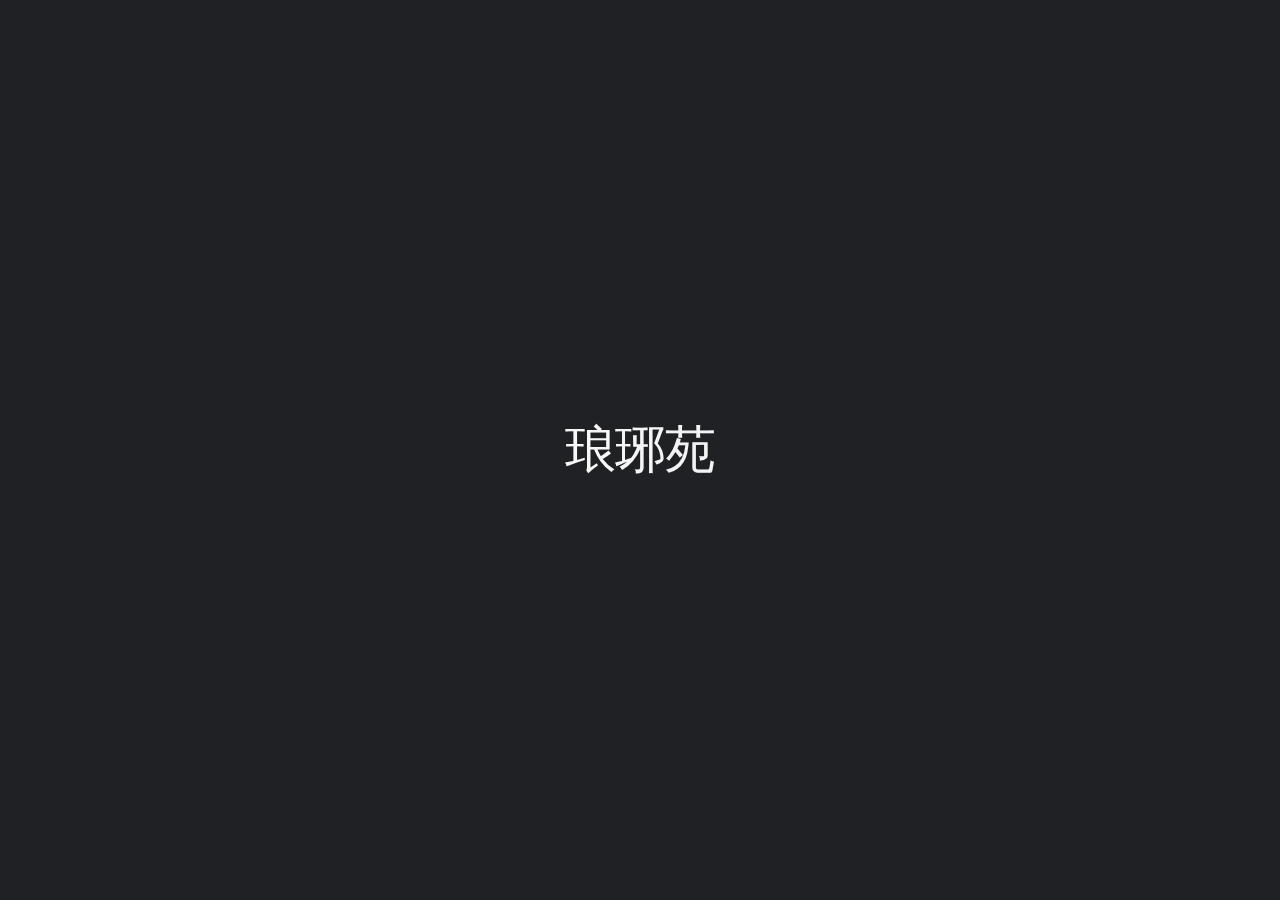
==== archives/index.html @ 54b3e2aa "Site updated: 2024-11-17 16:32:35" ====
<!DOCTYPE html>
<html lang="en">
<head>
    <meta charset="utf-8">
    <meta name="viewport" content="width=device-width, initial-scale=1">
    <meta name="keywords" content="Hexo Theme Redefine">
    
    <meta name="author" content="zhichao">
    <!-- preconnect -->
    <link rel="preconnect" href="https://fonts.googleapis.com">
    <link rel="preconnect" href="https://fonts.gstatic.com" crossorigin>

    
    <!--- Seo Part-->
    
    <link rel="canonical" href="http://example.com/archives/"/>
    <meta name="robots" content="index,follow">
    <meta name="googlebot" content="index,follow">
    <meta name="revisit-after" content="1 days">
    
        <meta property="og:type" content="website">
<meta property="og:title" content="Hexo">
<meta property="og:url" content="http://example.com/archives/index.html">
<meta property="og:site_name" content="Hexo">
<meta property="og:locale" content="en_US">
<meta property="article:author" content="John Doe">
<meta name="twitter:card" content="summary">
    
    
    <!--- Icon Part-->
    <link rel="icon" type="image/png" href="https://pic.imgdb.cn/item/65e862049f345e8d031655f8.jpg" sizes="192x192">
    <link rel="apple-touch-icon" sizes="180x180" href="https://pic.imgdb.cn/item/65e862049f345e8d031655f8.jpg">
    <meta name="theme-color" content="#A31F34">
    <link rel="shortcut icon" href="https://pic.imgdb.cn/item/65e862049f345e8d031655f8.jpg">
    <!--- Page Info-->
    
    <title>
        
            Archive | 琅琊苑
        
    </title>

    
<link rel="stylesheet" href="/fonts/Chillax/chillax.css">


    <!--- Inject Part-->
    

    
<link rel="stylesheet" href="/css/style.css">


    
        
<link rel="stylesheet" href="/assets/build/styles.css">

    

    
<link rel="stylesheet" href="/fonts/GeistMono/geist-mono.css">

    
<link rel="stylesheet" href="/fonts/Geist/geist.css">

    <!--- Font Part-->
    
    
    
        <link href="https://fonts.googleapis.com/css2?family=Noto+Sans+SC:wght@400;500;700&display=swap" rel="stylesheet">
    
    
    
    
        
<script src="/js/libs/anime.min.js"></script>

    

    <script id="hexo-configurations">
    window.config = {"hostname":"example.com","root":"/","language":"en"};
    window.theme = {"articles":{"style":{"font_size":"16px","line_height":1.5,"image_border_radius":"14px","image_alignment":"center","image_caption":false,"link_icon":true,"title_alignment":"left","headings_top_spacing":{"h1":"5rem","h2":"4rem","h3":"2.8rem","h4":"2.5rem","h5":"2.2rem","h6":"2rem"}},"word_count":{"enable":true,"count":true,"min2read":true},"author_label":{"enable":true,"auto":false,"list":[]},"code_block":{"copy":true,"style":"mac","highlight_theme":{"light":"github","dark":"vs2015"},"font":{"enable":false,"family":null,"url":null}},"toc":{"enable":true,"max_depth":3,"number":false,"expand":true,"init_open":true},"copyright":{"enable":true,"default":"cc_by_nc_sa"},"lazyload":true,"recommendation":{"enable":false,"title":"推荐阅读","limit":3,"mobile_limit":2,"placeholder":"/images/wallhaven-wqery6-light.webp","skip_dirs":[]}},"colors":{"primary":"#A31F34","secondary":null,"default_mode":"light"},"global":{"fonts":{"chinese":{"enable":true,"family":"Noto Sans SC","url":"https://fonts.googleapis.com/css2?family=Noto+Sans+SC:wght@400;500;700&display=swap"},"english":{"enable":false,"family":null,"url":null},"title":{"enable":false,"family":null,"url":null}},"content_max_width":"1000px","sidebar_width":"210px","hover":{"shadow":true,"scale":false},"scroll_progress":{"bar":false,"percentage":true},"website_counter":{"url":"https://cn.vercount.one/js","enable":true,"site_pv":true,"site_uv":true,"post_pv":true},"single_page":true,"preloader":true,"open_graph":true,"google_analytics":{"enable":false,"id":null}},"home_banner":{"enable":true,"style":"fixed","image":{"light":"https://pic.imgdb.cn/item/65e862629f345e8d0317e91c.jpg","dark":"/images/wallhaven-wqery6-dark.webp"},"title":"Chozzc的blog","subtitle":{"text":["关山难越"],"hitokoto":{"enable":true,"show_author":false,"api":"https://v1.hitokoto.cn"},"typing_speed":100,"backing_speed":80,"starting_delay":500,"backing_delay":1500,"loop":true,"smart_backspace":true},"text_color":{"light":"#fff","dark":"#d1d1b6"},"text_style":{"title_size":"2.8rem","subtitle_size":"1.5rem","line_height":1.2},"custom_font":{"enable":false,"family":null,"url":null},"social_links":{"enable":false,"style":"default","links":{"github":null,"instagram":null,"zhihu":null,"twitter":null,"email":null},"qrs":{"weixin":null}}},"plugins":{"feed":{"enable":false},"aplayer":{"enable":"enable","type":"fixed","audios":[{"name":"cruel cruel world","artist":"authur","url":"http://m10.music.126.net/20240315162400/b27c94161dbd38e10e19f31004b23a94/ymusic/525e/555d/520b/e48886b3c0b72ec749cfea3b4743a16b.mp3","cover":"https://pic.imgdb.cn/item/65e85b739f345e8d03f9862d.jpg","lrc":null}]},"mermaid":{"enable":false,"version":"9.3.0"}},"version":"2.7.3","navbar":{"auto_hide":false,"color":{"left":"#f78736","right":"#367df7","transparency":35},"width":{"home":"1200px","pages":"1000px"},"links":{"Home":{"path":"/","icon":"fa-regular fa-house"},"Bilibili":{"path":"https://www.bilibili.com/","icon":"fa-regular fa-house"},"Google":{"path":"https://www.google.com/","icon":"fa-brands fa-google"},"Chatglm":{"path":"https://chatglm.cn/main","icon":"fa-solid fa-rocket"},"Github":{"path":"https://github.com/dashboard","icon":"fa-brands fa-github"}},"search":{"enable":"ture","preload":true}},"page_templates":{"friends_column":2,"tags_style":"blur"},"home":{"sidebar":{"enable":true,"position":"left","first_item":"menu","announcement":null,"show_on_mobile":true,"links":{"Archives":{"path":"/archives","icon":"fa-regular fa-archive"},"Tags":{"path":"/tags","icon":"fa-regular fa-tags"},"Categories":{"path":"/categories","icon":"fa-regular fa-folder"}}},"article_date_format":"auto","excerpt_length":200,"categories":{"enable":true,"limit":3},"tags":{"enable":true,"limit":3}},"footerStart":"2024/3/1 21:00:00"};
    window.lang_ago = {"second":"%s seconds ago","minute":"%s minutes ago","hour":"%s hours ago","day":"%s days ago","week":"%s weeks ago","month":"%s months ago","year":"%s years ago"};
    window.data = {"masonry":false};
  </script>
    
    <!--- Fontawesome Part-->
    
<link rel="stylesheet" href="/fontawesome/fontawesome.min.css">

    
<link rel="stylesheet" href="/fontawesome/brands.min.css">

    
<link rel="stylesheet" href="/fontawesome/solid.min.css">

    
<link rel="stylesheet" href="/fontawesome/regular.min.css">

    
    
    
    
<meta name="generator" content="Hexo 7.3.0"></head>


<body>
<div class="progress-bar-container">
    

    
        <span class="pjax-progress-bar"></span>
<!--        <span class="swup-progress-icon">-->
<!--            <i class="fa-solid fa-circle-notch fa-spin"></i>-->
<!--        </span>-->
    
</div>



    <style>
    :root {
        --preloader-background-color: #fff;
        --preloader-text-color: #000;
    }

    @media (prefers-color-scheme: dark) {
        :root {
            --preloader-background-color: #202124;
            --preloader-text-color: #fff;
        }
    }

    @media (prefers-color-scheme: light) {
        :root {
            --preloader-background-color: #fff;
            --preloader-text-color: #000;
        }
    }

    @media (max-width: 600px) {
        .ml13 {
            font-size: 2.6rem !important; /* Adjust this value as needed */
        }
    }

    .preloader {
        display: flex;
        flex-direction: column;
        gap: 1rem; /* Tailwind 'gap-4' is 1rem */
        align-items: center;
        justify-content: center;
        position: fixed;
        padding: 12px;
        top: 0;
        right: 0;
        bottom: 0;
        left: 0;
        width: 100vw;
        height: 100vh; /* 'h-screen' is 100% of the viewport height */
        background-color: var(--preloader-background-color);
        z-index: 1100; /* 'z-[1100]' sets the z-index */
        transition: opacity 0.2s ease-in-out;
    }

    .ml13 {
        font-size: 3.2rem;
        /* text-transform: uppercase; */
        color: var(--preloader-text-color);
        letter-spacing: -1px;
        font-weight: 500;
        font-family: 'Chillax-Variable', sans-serif;
        text-align: center;
    }

    .ml13 .word {
        display: inline-flex;
        flex-wrap: wrap;
        white-space: nowrap;
    }

    .ml13 .letter {
        display: inline-block;
        line-height: 1em;
    }
</style>

<div class="preloader">
    <h2 class="ml13">
        琅琊苑
    </h2>
    <script>
        var textWrapper = document.querySelector('.ml13');
        // Split text into words
        var words = textWrapper.textContent.trim().split(' ');

        // Clear the existing content
        textWrapper.innerHTML = '';

        // Wrap each word and its letters in spans
        words.forEach(function(word) {
            var wordSpan = document.createElement('span');
            wordSpan.classList.add('word');
            wordSpan.innerHTML = word.replace(/\S/g, "<span class='letter'>$&</span>");
            textWrapper.appendChild(wordSpan);
            textWrapper.appendChild(document.createTextNode(' ')); // Add space between words
        });

        var animation = anime.timeline({ loop: true })
            .add({
                targets: '.ml13 .letter',
                translateY: [20, 0],
                translateZ: 0,
                opacity: [0, 1],
                filter: ['blur(5px)', 'blur(0px)'],
                easing: "easeOutExpo",
                duration: 1200,
                delay: (el, i) => 300 + 20 * i,
            })
            .add({
                targets: '.ml13 .letter',
                translateY: [0, -20],
                opacity: [1, 0],
                filter: ['blur(0px)', 'blur(5px)'],
                easing: "easeInExpo",
                duration: 1000,
                delay: (el, i) => 15 * i,
                complete: function() {
                    hidePreloader();
                }
            }, '-=700');


        let themeStatus = JSON.parse(localStorage.getItem('REDEFINE-THEME-STATUS'))?.isDark;

        // If the theme status is not found in local storage, check the preferred color scheme
        if (themeStatus === undefined || themeStatus === null) {
            if (window.matchMedia && window.matchMedia('(prefers-color-scheme: dark)').matches) {
                themeStatus = 'dark';
            } else {
                themeStatus = 'light';
            }
        }

        // Now you can use the themeStatus variable in your code
        if (themeStatus) {
            document.documentElement.style.setProperty('--preloader-background-color', '#202124');
            document.documentElement.style.setProperty('--preloader-text-color', '#fff');
        } else {
            document.documentElement.style.setProperty('--preloader-background-color', '#fff');
            document.documentElement.style.setProperty('--preloader-text-color', '#000');
        }

        window.addEventListener('load', function () {
            setTimeout(hidePreloader, 5000); // Call hidePreloader after 5000 milliseconds if not already called by animation
        });

        function hidePreloader() {
            var preloader = document.querySelector('.preloader');
            preloader.style.opacity = '0';
            setTimeout(function () {
                preloader.style.display = 'none';
            }, 200);
        }
    </script>
</div>

<main class="page-container" id="swup">

    

    <div class="main-content-container flex flex-col justify-between min-h-dvh">


        <div class="main-content-header">
            <header class="navbar-container px-6 md:px-12">
    <div class="navbar-content transition-navbar ">
        <div class="left">
            
            <a class="logo-title" href="/">
                
                琅琊苑
                
            </a>
        </div>

        <div class="right">
            <!-- PC -->
            <div class="desktop">
                <ul class="navbar-list">
                    
                        
                            

                            <li class="navbar-item">
                                <!-- Menu -->
                                <a class=""
                                   href="/"
                                        >
                                    <i class="fa-regular fa-house fa-fw"></i>
                                    HOME
                                    
                                </a>

                                <!-- Submenu -->
                                
                            </li>
                    
                        
                            

                            <li class="navbar-item">
                                <!-- Menu -->
                                <a class=""
                                   target="_blank" rel="noopener" href="https://www.bilibili.com/"
                                        >
                                    <i class="fa-regular fa-house fa-fw"></i>
                                    BILIBILI
                                    
                                </a>

                                <!-- Submenu -->
                                
                            </li>
                    
                        
                            

                            <li class="navbar-item">
                                <!-- Menu -->
                                <a class=""
                                   target="_blank" rel="noopener" href="https://www.google.com/"
                                        >
                                    <i class="fa-brands fa-google fa-fw"></i>
                                    GOOGLE
                                    
                                </a>

                                <!-- Submenu -->
                                
                            </li>
                    
                        
                            

                            <li class="navbar-item">
                                <!-- Menu -->
                                <a class=""
                                   target="_blank" rel="noopener" href="https://chatglm.cn/main"
                                        >
                                    <i class="fa-solid fa-rocket fa-fw"></i>
                                    CHATGLM
                                    
                                </a>

                                <!-- Submenu -->
                                
                            </li>
                    
                        
                            

                            <li class="navbar-item">
                                <!-- Menu -->
                                <a class=""
                                   target="_blank" rel="noopener" href="https://github.com/dashboard"
                                        >
                                    <i class="fa-brands fa-github fa-fw"></i>
                                    GITHUB
                                    
                                </a>

                                <!-- Submenu -->
                                
                            </li>
                    
                    
                </ul>
            </div>
            <!-- Mobile -->
            <div class="mobile">
                
                <div class="icon-item navbar-bar">
                    <div class="navbar-bar-middle"></div>
                </div>
            </div>
        </div>
    </div>

    <!-- Mobile sheet -->
    <div class="navbar-drawer h-dvh w-full absolute top-0 left-0 bg-background-color flex flex-col justify-between">
        <ul class="drawer-navbar-list flex flex-col px-4 justify-center items-start">
            
                
                    

                    <li class="drawer-navbar-item text-base my-1.5 flex flex-col w-full">
                        
                        <a class="py-1.5 px-2 flex flex-row items-center justify-between gap-1 hover:!text-primary active:!text-primary text-2xl font-semibold group border-b border-border-color hover:border-primary w-full "
                           href="/"
                        >
                            <span>
                                HOME
                            </span>
                            
                                <i class="fa-regular fa-house fa-sm fa-fw"></i>
                            
                        </a>
                        

                        
                    </li>
            
                
                    

                    <li class="drawer-navbar-item text-base my-1.5 flex flex-col w-full">
                        
                        <a class="py-1.5 px-2 flex flex-row items-center justify-between gap-1 hover:!text-primary active:!text-primary text-2xl font-semibold group border-b border-border-color hover:border-primary w-full "
                           target="_blank" rel="noopener" href="https://www.bilibili.com/"
                        >
                            <span>
                                BILIBILI
                            </span>
                            
                                <i class="fa-regular fa-house fa-sm fa-fw"></i>
                            
                        </a>
                        

                        
                    </li>
            
                
                    

                    <li class="drawer-navbar-item text-base my-1.5 flex flex-col w-full">
                        
                        <a class="py-1.5 px-2 flex flex-row items-center justify-between gap-1 hover:!text-primary active:!text-primary text-2xl font-semibold group border-b border-border-color hover:border-primary w-full "
                           target="_blank" rel="noopener" href="https://www.google.com/"
                        >
                            <span>
                                GOOGLE
                            </span>
                            
                                <i class="fa-brands fa-google fa-sm fa-fw"></i>
                            
                        </a>
                        

                        
                    </li>
            
                
                    

                    <li class="drawer-navbar-item text-base my-1.5 flex flex-col w-full">
                        
                        <a class="py-1.5 px-2 flex flex-row items-center justify-between gap-1 hover:!text-primary active:!text-primary text-2xl font-semibold group border-b border-border-color hover:border-primary w-full "
                           target="_blank" rel="noopener" href="https://chatglm.cn/main"
                        >
                            <span>
                                CHATGLM
                            </span>
                            
                                <i class="fa-solid fa-rocket fa-sm fa-fw"></i>
                            
                        </a>
                        

                        
                    </li>
            
                
                    

                    <li class="drawer-navbar-item text-base my-1.5 flex flex-col w-full">
                        
                        <a class="py-1.5 px-2 flex flex-row items-center justify-between gap-1 hover:!text-primary active:!text-primary text-2xl font-semibold group border-b border-border-color hover:border-primary w-full "
                           target="_blank" rel="noopener" href="https://github.com/dashboard"
                        >
                            <span>
                                GITHUB
                            </span>
                            
                                <i class="fa-brands fa-github fa-sm fa-fw"></i>
                            
                        </a>
                        

                        
                    </li>
            

            
            
                
                    
                    <li class="drawer-navbar-item text-base my-1.5 flex flex-col w-full">
                        <a class="py-1.5 px-2 flex flex-row items-center justify-between gap-1 hover:!text-primary active:!text-primary text-2xl font-semibold group border-b border-border-color hover:border-primary w-full active"
                           href="/archives"
                        >
                            <span>Archives</span>
                            <i class="fa-regular fa-archive fa-sm fa-fw"></i>
                        </a>
                    </li>
                
                    
                    <li class="drawer-navbar-item text-base my-1.5 flex flex-col w-full">
                        <a class="py-1.5 px-2 flex flex-row items-center justify-between gap-1 hover:!text-primary active:!text-primary text-2xl font-semibold group border-b border-border-color hover:border-primary w-full active"
                           href="/tags"
                        >
                            <span>Tags</span>
                            <i class="fa-regular fa-tags fa-sm fa-fw"></i>
                        </a>
                    </li>
                
                    
                    <li class="drawer-navbar-item text-base my-1.5 flex flex-col w-full">
                        <a class="py-1.5 px-2 flex flex-row items-center justify-between gap-1 hover:!text-primary active:!text-primary text-2xl font-semibold group border-b border-border-color hover:border-primary w-full active"
                           href="/categories"
                        >
                            <span>Categories</span>
                            <i class="fa-regular fa-folder fa-sm fa-fw"></i>
                        </a>
                    </li>
                
            
        </ul>

        <div class="statistics flex justify-around my-2.5">
    <a class="item tag-count-item flex flex-col justify-center items-center w-20" href="/tags">
        <div class="number text-2xl sm:text-xl text-second-text-color font-semibold">0</div>
        <div class="label text-third-text-color text-sm">Tags</div>
    </a>
    <a class="item tag-count-item flex flex-col justify-center items-center w-20" href="/categories">
        <div class="number text-2xl sm:text-xl text-second-text-color font-semibold">0</div>
        <div class="label text-third-text-color text-sm">Categories</div>
    </a>
    <a class="item tag-count-item flex flex-col justify-center items-center w-20" href="/archives">
        <div class="number text-2xl sm:text-xl text-second-text-color font-semibold">1</div>
        <div class="label text-third-text-color text-sm">Posts</div>
    </a>
</div>
    </div>

    <div class="window-mask"></div>

</header>


        </div>

        <div class="main-content-body">

            

            <div class="main-content">

                
                    <div class="archive-container shadow-none hover:shadow-none sm:shadow-redefine sm:hover:shadow-redefine-hover">
    
<div class="archive-list-container">
    
        <section class="archive-item mb-spacing-unit last:mb-0">
            <div class="archive-item-header flex flex-row items-center mb-2">
                <span class="archive-year font-semibold text-3xl mr-2">2024</span>
                <span class="archive-year-post-count text-xs md:text-sm font-bold rounded-small bg-third-background-color py-[2px] px-[10px] border border-border-color">1</span>
            </div>
            
            <ul class="article-list pl-0 md:pl-8 text-lg leading-[1.5]">
                
                    
                    
                         <!-- Close the previous LI if not the first item -->
                        <li class="article-item space-y-2 px-6 pt-10 pb-2 text-xl relative border-l-2 border-border-color" date-is='11-17'>
                    
                    <a href="/2024/11/17/hello-world/" class="block w-fit">
                        <span class="article-title my-0.5 text-2xl">Hello World</span>
                    </a>
                    
                
                </li> <!-- Ensure the last item is properly closed -->
            </ul>
        </section>
    
</div>

</div>

                

            </div>

            

        </div>

        <div class="main-content-footer">
            <footer class="footer mt-5 py-5 h-auto text-base text-third-text-color relative border-t-2 border-t-border-color">
    <div class="info-container py-3 text-center">
        
        <div class="text-center">
            &copy;
            
              <span>2024</span>
              -
            
            2024&nbsp;&nbsp;<i class="fa-solid fa-heart fa-beat" style="--fa-animation-duration: 0.5s; color: #f54545"></i>&nbsp;&nbsp;<a href="/">zhichao</a>
            
                
                <p class="post-count space-x-0.5">
                    <span>
                        1 posts in total
                    </span>
                    
                </p>
            
        </div>
        
            <script data-swup-reload-script src="https://cn.vercount.one/js"></script>
            <div class="relative text-center lg:absolute lg:right-[20px] lg:top-1/2 lg:-translate-y-1/2 lg:text-right">
                
                    <span id="busuanzi_container_site_uv" class="lg:!block">
                        <span class="text-sm">VISITOR COUNT</span>
                        <span id="busuanzi_value_site_uv"></span>
                    </span>
                
                
                    <span id="busuanzi_container_site_pv" class="lg:!block">
                        <span class="text-sm">TOTAL PAGE VIEWS</span>
                        <span id="busuanzi_value_site_pv"></span>
                    </span>
                
            </div>
        
        <div class="relative text-center lg:absolute lg:left-[20px] lg:top-1/2 lg:-translate-y-1/2 lg:text-left">
            <span class="lg:block text-sm">POWERED BY <?xml version="1.0" encoding="utf-8"?><!DOCTYPE svg PUBLIC "-//W3C//DTD SVG 1.1//EN" "http://www.w3.org/Graphics/SVG/1.1/DTD/svg11.dtd"><svg class="relative top-[2px] inline-block align-baseline" version="1.1" id="圖層_1" xmlns="http://www.w3.org/2000/svg" xmlns:xlink="http://www.w3.org/1999/xlink" x="0px" y="0px" width="1rem" height="1rem" viewBox="0 0 512 512" enable-background="new 0 0 512 512" xml:space="preserve"><path fill="#0E83CD" d="M256.4,25.8l-200,115.5L56,371.5l199.6,114.7l200-115.5l0.4-230.2L256.4,25.8z M349,354.6l-18.4,10.7l-18.6-11V275H200v79.6l-18.4,10.7l-18.6-11v-197l18.5-10.6l18.5,10.8V237h112v-79.6l18.5-10.6l18.5,10.8V354.6z"/></svg><a target="_blank" class="text-base" href="https://hexo.io">Hexo</a></span>
            <span class="text-sm lg:block">THEME&nbsp;<a class="text-base" target="_blank" href="https://github.com/EvanNotFound/hexo-theme-redefine">Redefine v2.7.3</a></span>
        </div>
        
        
            <div>
                Blog up for <span class="odometer" id="runtime_days" ></span> days <span class="odometer" id="runtime_hours"></span> hrs <span class="odometer" id="runtime_minutes"></span> Min <span class="odometer" id="runtime_seconds"></span> Sec
            </div>
        
        
            <script data-swup-reload-script>
                try {
                    function odometer_init() {
                    const elements = document.querySelectorAll('.odometer');
                    elements.forEach(el => {
                        new Odometer({
                            el,
                            format: '( ddd).dd',
                            duration: 200
                        });
                    });
                    }
                    odometer_init();
                } catch (error) {}
            </script>
        
        
        
    </div>  
</footer>
        </div>
    </div>

    

    <div class="right-side-tools-container">
        <div class="side-tools-container">
    <ul class="hidden-tools-list">
        <li class="right-bottom-tools tool-font-adjust-plus flex justify-center items-center">
            <i class="fa-regular fa-magnifying-glass-plus"></i>
        </li>

        <li class="right-bottom-tools tool-font-adjust-minus flex justify-center items-center">
            <i class="fa-regular fa-magnifying-glass-minus"></i>
        </li>

        <li class="right-bottom-tools tool-dark-light-toggle flex justify-center items-center">
            <i class="fa-regular fa-moon"></i>
        </li>

        <!-- rss -->
        

        

        <li class="right-bottom-tools tool-scroll-to-bottom flex justify-center items-center">
            <i class="fa-regular fa-arrow-down"></i>
        </li>
    </ul>

    <ul class="visible-tools-list">
        <li class="right-bottom-tools toggle-tools-list flex justify-center items-center">
            <i class="fa-regular fa-cog fa-spin"></i>
        </li>
        
            <li class="right-bottom-tools tool-scroll-to-top flex justify-center items-center">
                <i class="arrow-up fas fa-arrow-up"></i>
                <span class="percent"></span>
            </li>
        
        
    </ul>
</div>

    </div>

    <div class="image-viewer-container">
    <img src="">
</div>


    
        <div class="search-pop-overlay">
    <div class="popup search-popup">
        <div class="search-header">
          <span class="search-input-field-pre">
            <i class="fa-solid fa-keyboard"></i>
          </span>
            <div class="search-input-container">
                <input autocomplete="off"
                       autocorrect="off"
                       autocapitalize="off"
                       placeholder="Search..."
                       spellcheck="false"
                       type="search"
                       class="search-input"
                >
            </div>
            <span class="popup-btn-close">
                <i class="fa-solid fa-times"></i>
            </span>
        </div>
        <div id="search-result">
            <div id="no-result">
                <i class="fa-solid fa-spinner fa-spin-pulse fa-5x fa-fw"></i>
            </div>
        </div>
    </div>
</div>

    

</main>


    
<script src="/js/libs/Swup.min.js"></script>

<script src="/js/libs/SwupSlideTheme.min.js"></script>

<script src="/js/libs/SwupScriptsPlugin.min.js"></script>

<script src="/js/libs/SwupProgressPlugin.min.js"></script>

<script src="/js/libs/SwupScrollPlugin.min.js"></script>

<script src="/js/libs/SwupPreloadPlugin.min.js"></script>

<script>
    const swup = new Swup({
        plugins: [
            new SwupScriptsPlugin({
                optin: true,
            }),
            new SwupProgressPlugin(),
            new SwupScrollPlugin({
                offset: 80,
            }),
            new SwupSlideTheme({
                mainElement: ".main-content-body",
            }),
            new SwupPreloadPlugin(),
        ],
        containers: ["#swup"],
    });
</script>







<script src="/js/tools/imageViewer.js" type="module"></script>

<script src="/js/utils.js" type="module"></script>

<script src="/js/main.js" type="module"></script>

<script src="/js/layouts/navbarShrink.js" type="module"></script>

<script src="/js/tools/scrollTopBottom.js" type="module"></script>

<script src="/js/tools/lightDarkSwitch.js" type="module"></script>

<script src="/js/layouts/categoryList.js" type="module"></script>



    
<script src="/js/tools/localSearch.js" type="module"></script>




    
<script src="/js/tools/codeBlock.js" type="module"></script>




    
<script src="/js/layouts/lazyload.js" type="module"></script>




    
<script src="/js/tools/runtime.js"></script>

    
<script src="/js/libs/odometer.min.js"></script>

    
<link rel="stylesheet" href="/assets/odometer-theme-minimal.css">




  
<script src="/js/libs/Typed.min.js"></script>

  
<script src="/js/plugins/typed.js" type="module"></script>











    
<script src="/js/tools/tocToggle.js" type="module" data-swup-reload-script=""></script>

<script src="/js/layouts/toc.js" type="module" data-swup-reload-script=""></script>

<script src="/js/plugins/tabs.js" type="module" data-swup-reload-script=""></script>




<script src="/js/libs/moment-with-locales.min.js" data-swup-reload-script=""></script>


<script src="/js/layouts/essays.js" type="module" data-swup-reload-script=""></script>




    <div id="aplayer"></div>

<script src="/js/libs/APlayer.min.js"></script>


<script src="/js/plugins/aplayer.js"></script>


</body>
</html>
---- fonts/Chillax/chillax.css ----
/**
 * @license
 *
 * Font Family: Chillax
 * Designed by: Manushi Parikh
 * URL: https://www.fontshare.com/fonts/chillax
 * © 2023 Indian Type Foundry
 *
 * Font Style:
 * Chillax Variable(Variable font)
 *
*/


/**
* This is a variable font
* You can controll variable axes as shown below:
* font-variation-settings: 'wght' 700.0;
*
* available axes:

* 'wght' (range from 200.0 to 700.0)

*/

@font-face {
    font-family: 'Chillax-Variable';
    src:local('Chillax-Variable'),
        local('ChillaxVariable'),
        local('Chillax Variable'),
        local('Chillax'),
        url('Chillax-Variable.woff2') format('woff2'),
        url('Chillax-Variable.woff') format('woff'),
        url('Chillax-Variable.ttf') format('truetype');
    font-weight: 200 700;
    font-display: swap;
    font-style: normal;
}
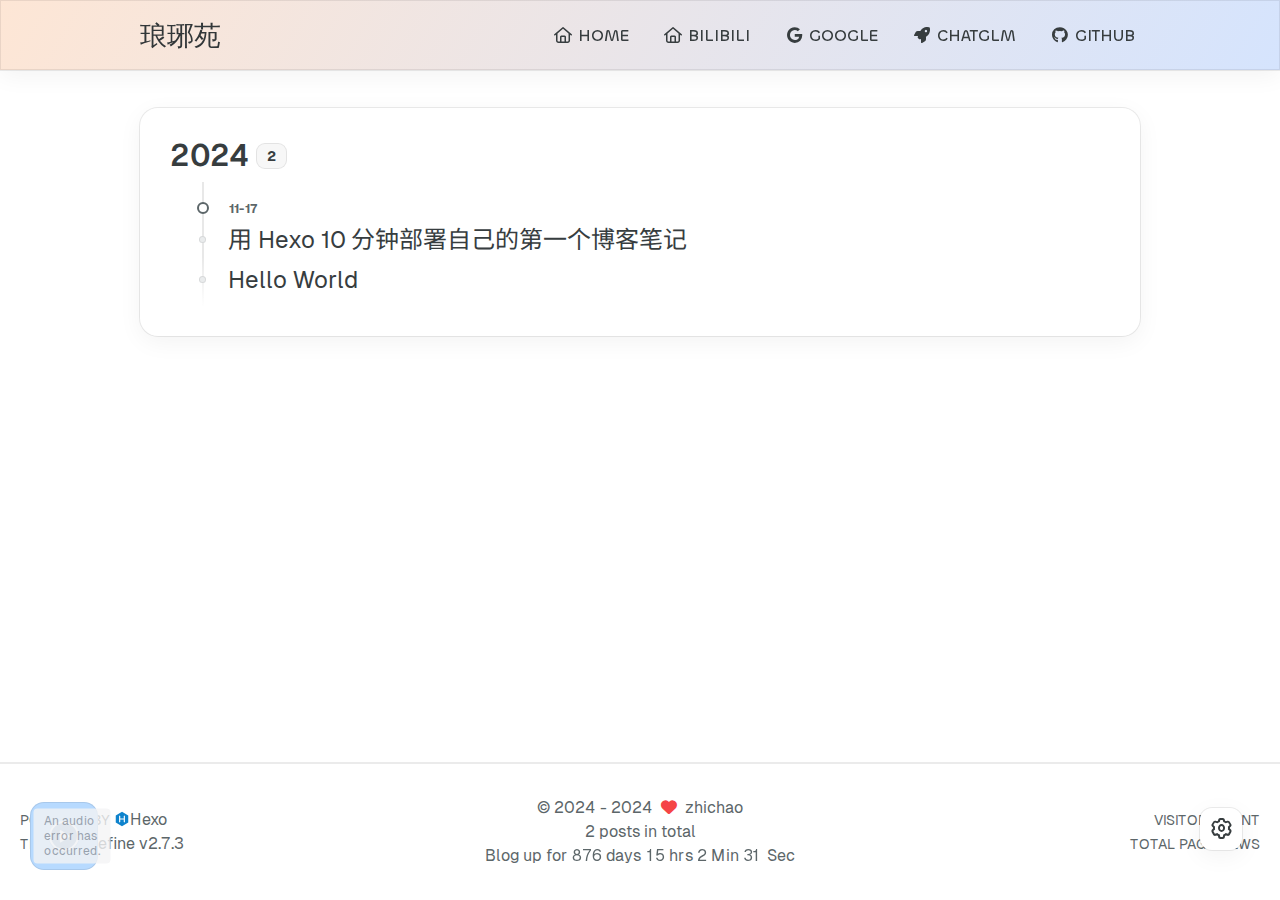
==== commit 74e2b055: "Site updated: 2024-11-17 17:57:08" ====
--- a/archives/index.html
+++ b/archives/index.html
@@ -538,7 +538,7 @@
         <div class="label text-third-text-color text-sm">Categories</div>
     </a>
     <a class="item tag-count-item flex flex-col justify-center items-center w-20" href="/archives">
-        <div class="number text-2xl sm:text-xl text-second-text-color font-semibold">1</div>
+        <div class="number text-2xl sm:text-xl text-second-text-color font-semibold">2</div>
         <div class="label text-third-text-color text-sm">Posts</div>
     </a>
 </div>
@@ -565,7 +565,7 @@
         <section class="archive-item mb-spacing-unit last:mb-0">
             <div class="archive-item-header flex flex-row items-center mb-2">
                 <span class="archive-year font-semibold text-3xl mr-2">2024</span>
-                <span class="archive-year-post-count text-xs md:text-sm font-bold rounded-small bg-third-background-color py-[2px] px-[10px] border border-border-color">1</span>
+                <span class="archive-year-post-count text-xs md:text-sm font-bold rounded-small bg-third-background-color py-[2px] px-[10px] border border-border-color">2</span>
             </div>
             
             <ul class="article-list pl-0 md:pl-8 text-lg leading-[1.5]">
@@ -574,6 +574,13 @@
                     
                          <!-- Close the previous LI if not the first item -->
                         <li class="article-item space-y-2 px-6 pt-10 pb-2 text-xl relative border-l-2 border-border-color" date-is='11-17'>
+                    
+                    <a href="/2024/11/17/first_blog/" class="block w-fit">
+                        <span class="article-title my-0.5 text-2xl">用 Hexo 10 分钟部署自己的第一个博客笔记</span>
+                    </a>
+                    
+                
+                    
                     
                     <a href="/2024/11/17/hello-world/" class="block w-fit">
                         <span class="article-title my-0.5 text-2xl">Hello World</span>
@@ -611,7 +618,7 @@
                 
                 <p class="post-count space-x-0.5">
                     <span>
-                        1 posts in total
+                        2 posts in total
                     </span>
                     
                 </p>
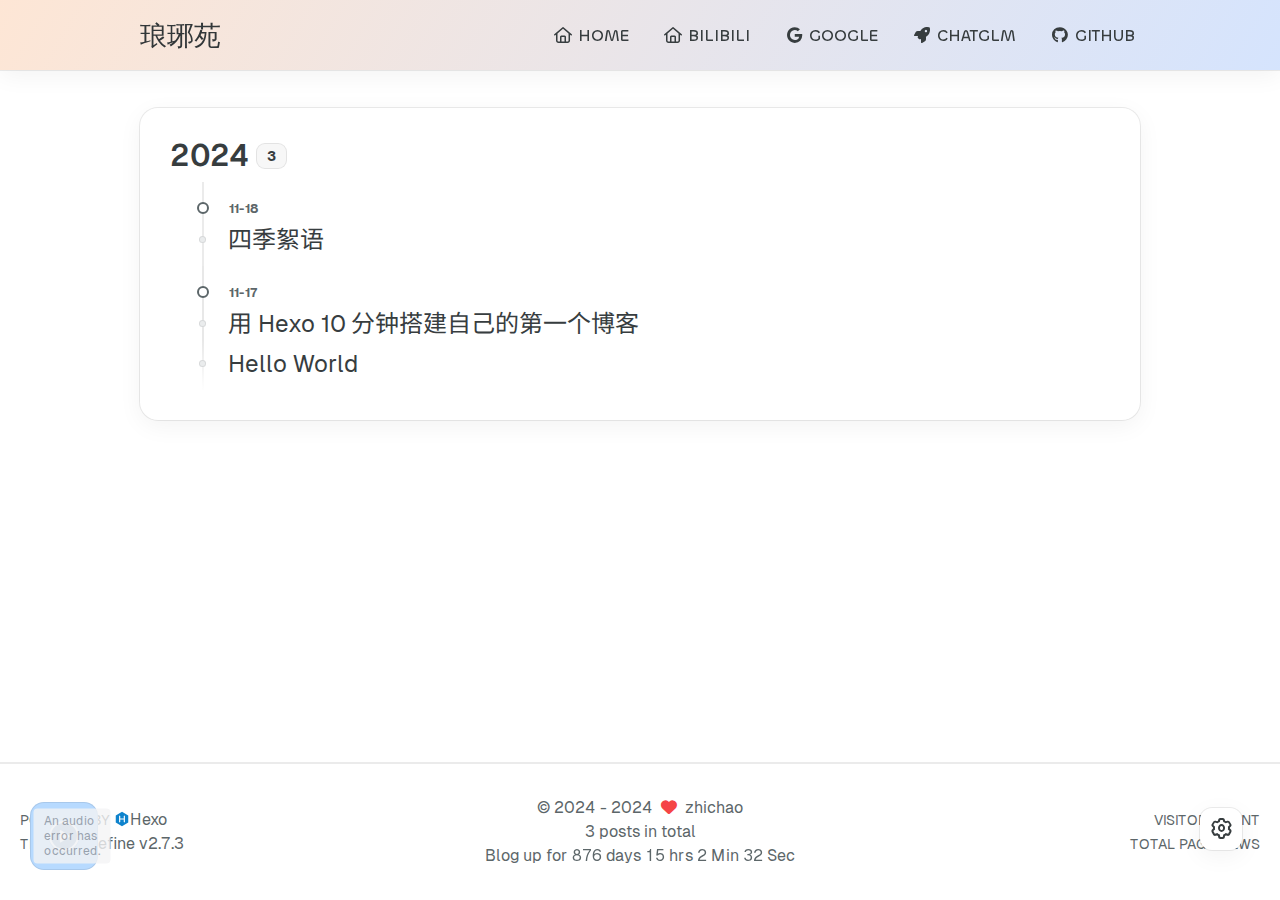
==== commit 6b650624: "Site updated: 2024-11-18 16:27:04" ====
--- a/archives/index.html
+++ b/archives/index.html
@@ -79,7 +79,7 @@
 
     <script id="hexo-configurations">
     window.config = {"hostname":"example.com","root":"/","language":"en"};
-    window.theme = {"articles":{"style":{"font_size":"16px","line_height":1.5,"image_border_radius":"14px","image_alignment":"center","image_caption":false,"link_icon":true,"title_alignment":"left","headings_top_spacing":{"h1":"5rem","h2":"4rem","h3":"2.8rem","h4":"2.5rem","h5":"2.2rem","h6":"2rem"}},"word_count":{"enable":true,"count":true,"min2read":true},"author_label":{"enable":true,"auto":false,"list":[]},"code_block":{"copy":true,"style":"mac","highlight_theme":{"light":"github","dark":"vs2015"},"font":{"enable":false,"family":null,"url":null}},"toc":{"enable":true,"max_depth":3,"number":false,"expand":true,"init_open":true},"copyright":{"enable":true,"default":"cc_by_nc_sa"},"lazyload":true,"recommendation":{"enable":false,"title":"推荐阅读","limit":3,"mobile_limit":2,"placeholder":"/images/wallhaven-wqery6-light.webp","skip_dirs":[]}},"colors":{"primary":"#A31F34","secondary":null,"default_mode":"light"},"global":{"fonts":{"chinese":{"enable":true,"family":"Noto Sans SC","url":"https://fonts.googleapis.com/css2?family=Noto+Sans+SC:wght@400;500;700&display=swap"},"english":{"enable":false,"family":null,"url":null},"title":{"enable":false,"family":null,"url":null}},"content_max_width":"1000px","sidebar_width":"210px","hover":{"shadow":true,"scale":false},"scroll_progress":{"bar":false,"percentage":true},"website_counter":{"url":"https://cn.vercount.one/js","enable":true,"site_pv":true,"site_uv":true,"post_pv":true},"single_page":true,"preloader":true,"open_graph":true,"google_analytics":{"enable":false,"id":null}},"home_banner":{"enable":true,"style":"fixed","image":{"light":"https://pic.imgdb.cn/item/65e862629f345e8d0317e91c.jpg","dark":"/images/wallhaven-wqery6-dark.webp"},"title":"Chozzc的blog","subtitle":{"text":["关山难越"],"hitokoto":{"enable":true,"show_author":false,"api":"https://v1.hitokoto.cn"},"typing_speed":100,"backing_speed":80,"starting_delay":500,"backing_delay":1500,"loop":true,"smart_backspace":true},"text_color":{"light":"#fff","dark":"#d1d1b6"},"text_style":{"title_size":"2.8rem","subtitle_size":"1.5rem","line_height":1.2},"custom_font":{"enable":false,"family":null,"url":null},"social_links":{"enable":false,"style":"default","links":{"github":null,"instagram":null,"zhihu":null,"twitter":null,"email":null},"qrs":{"weixin":null}}},"plugins":{"feed":{"enable":false},"aplayer":{"enable":"enable","type":"fixed","audios":[{"name":"cruel cruel world","artist":"authur","url":"http://m10.music.126.net/20240315162400/b27c94161dbd38e10e19f31004b23a94/ymusic/525e/555d/520b/e48886b3c0b72ec749cfea3b4743a16b.mp3","cover":"https://pic.imgdb.cn/item/65e85b739f345e8d03f9862d.jpg","lrc":null}]},"mermaid":{"enable":false,"version":"9.3.0"}},"version":"2.7.3","navbar":{"auto_hide":false,"color":{"left":"#f78736","right":"#367df7","transparency":35},"width":{"home":"1200px","pages":"1000px"},"links":{"Home":{"path":"/","icon":"fa-regular fa-house"},"Bilibili":{"path":"https://www.bilibili.com/","icon":"fa-regular fa-house"},"Google":{"path":"https://www.google.com/","icon":"fa-brands fa-google"},"Chatglm":{"path":"https://chatglm.cn/main","icon":"fa-solid fa-rocket"},"Github":{"path":"https://github.com/dashboard","icon":"fa-brands fa-github"}},"search":{"enable":"ture","preload":true}},"page_templates":{"friends_column":2,"tags_style":"blur"},"home":{"sidebar":{"enable":true,"position":"left","first_item":"menu","announcement":null,"show_on_mobile":true,"links":{"Archives":{"path":"/archives","icon":"fa-regular fa-archive"},"Tags":{"path":"/tags","icon":"fa-regular fa-tags"},"Categories":{"path":"/categories","icon":"fa-regular fa-folder"}}},"article_date_format":"auto","excerpt_length":200,"categories":{"enable":true,"limit":3},"tags":{"enable":true,"limit":3}},"footerStart":"2024/3/1 21:00:00"};
+    window.theme = {"articles":{"style":{"font_size":"16px","line_height":1.5,"image_border_radius":"14px","image_alignment":"center","image_caption":false,"link_icon":true,"title_alignment":"left","headings_top_spacing":{"h1":"5rem","h2":"4rem","h3":"2.8rem","h4":"2.5rem","h5":"2.2rem","h6":"2rem"}},"word_count":{"enable":true,"count":true,"min2read":true},"author_label":{"enable":true,"auto":false,"list":[]},"code_block":{"copy":true,"style":"mac","highlight_theme":{"light":"github","dark":"vs2015"},"font":{"enable":false,"family":null,"url":null}},"toc":{"enable":true,"max_depth":3,"number":false,"expand":true,"init_open":true},"copyright":{"enable":true,"default":"cc_by_nc_sa"},"lazyload":true,"recommendation":{"enable":false,"title":"推荐阅读","limit":3,"mobile_limit":2,"placeholder":"/images/wallhaven-wqery6-light.webp","skip_dirs":[]}},"colors":{"primary":"#A31F34","secondary":null,"default_mode":"light"},"global":{"fonts":{"chinese":{"enable":true,"family":"Noto Sans SC","url":"https://fonts.googleapis.com/css2?family=Noto+Sans+SC:wght@400;500;700&display=swap"},"english":{"enable":false,"family":null,"url":null},"title":{"enable":false,"family":null,"url":null}},"content_max_width":"1000px","sidebar_width":"210px","hover":{"shadow":true,"scale":false},"scroll_progress":{"bar":false,"percentage":true},"website_counter":{"url":"https://cn.vercount.one/js","enable":true,"site_pv":true,"site_uv":true,"post_pv":true},"single_page":true,"preloader":true,"open_graph":true,"google_analytics":{"enable":false,"id":null}},"home_banner":{"enable":true,"style":"fixed","image":{"light":"https://pic.imgdb.cn/item/65e862629f345e8d0317e91c.jpg","dark":"/images/wallhaven-wqery6-dark.webp"},"title":"Chozzc的blog","subtitle":{"text":["关山难越"],"hitokoto":{"enable":true,"show_author":false,"api":"https://v1.hitokoto.cn"},"typing_speed":100,"backing_speed":80,"starting_delay":500,"backing_delay":1500,"loop":true,"smart_backspace":true},"text_color":{"light":"#fff","dark":"#d1d1b6"},"text_style":{"title_size":"2.8rem","subtitle_size":"1.5rem","line_height":1.2},"custom_font":{"enable":false,"family":null,"url":null},"social_links":{"enable":false,"style":"default","links":{"github":null,"instagram":null,"zhihu":null,"twitter":null,"email":null},"qrs":{"weixin":null}}},"plugins":{"feed":{"enable":false},"aplayer":{"enable":"enable","type":"fixed","audios":[{"name":"cruel cruel world","artist":"authur","url":"http://m701.music.126.net/20241118161500/3d362b4bdf47367d57858acec90649cf/jdymusic/obj/wo3DlMOGwrbDjj7DisKw/17718433824/acca/41eb/8112/efa4dce840121844afcb957bcb2d4fd1.mp3","cover":"https://pic.imgdb.cn/item/65e85b739f345e8d03f9862d.jpg","lrc":null}]},"mermaid":{"enable":false,"version":"9.3.0"}},"version":"2.7.3","navbar":{"auto_hide":false,"color":{"left":"#f78736","right":"#367df7","transparency":35},"width":{"home":"1200px","pages":"1000px"},"links":{"Home":{"path":"/","icon":"fa-regular fa-house"},"Bilibili":{"path":"https://www.bilibili.com/","icon":"fa-regular fa-house"},"Google":{"path":"https://www.google.com/","icon":"fa-brands fa-google"},"Chatglm":{"path":"https://chatglm.cn/main","icon":"fa-solid fa-rocket"},"Github":{"path":"https://github.com/dashboard","icon":"fa-brands fa-github"}},"search":{"enable":"ture","preload":true}},"page_templates":{"friends_column":2,"tags_style":"blur"},"home":{"sidebar":{"enable":true,"position":"left","first_item":"menu","announcement":null,"show_on_mobile":true,"links":{"Archives":{"path":"/archives","icon":"fa-regular fa-archive"},"Tags":{"path":"/tags","icon":"fa-regular fa-tags"},"Categories":{"path":"/categories","icon":"fa-regular fa-folder"}}},"article_date_format":"auto","excerpt_length":200,"categories":{"enable":true,"limit":3},"tags":{"enable":true,"limit":3}},"footerStart":"2024/3/1 21:00:00"};
     window.lang_ago = {"second":"%s seconds ago","minute":"%s minutes ago","hour":"%s hours ago","day":"%s days ago","week":"%s weeks ago","month":"%s months ago","year":"%s years ago"};
     window.data = {"masonry":false};
   </script>
@@ -538,7 +538,7 @@
         <div class="label text-third-text-color text-sm">Categories</div>
     </a>
     <a class="item tag-count-item flex flex-col justify-center items-center w-20" href="/archives">
-        <div class="number text-2xl sm:text-xl text-second-text-color font-semibold">2</div>
+        <div class="number text-2xl sm:text-xl text-second-text-color font-semibold">3</div>
         <div class="label text-third-text-color text-sm">Posts</div>
     </a>
 </div>
@@ -565,18 +565,30 @@
         <section class="archive-item mb-spacing-unit last:mb-0">
             <div class="archive-item-header flex flex-row items-center mb-2">
                 <span class="archive-year font-semibold text-3xl mr-2">2024</span>
-                <span class="archive-year-post-count text-xs md:text-sm font-bold rounded-small bg-third-background-color py-[2px] px-[10px] border border-border-color">2</span>
+                <span class="archive-year-post-count text-xs md:text-sm font-bold rounded-small bg-third-background-color py-[2px] px-[10px] border border-border-color">3</span>
             </div>
             
             <ul class="article-list pl-0 md:pl-8 text-lg leading-[1.5]">
                 
                     
                     
+                         <!-- Close the previous LI if not the first item -->
+                        <li class="article-item space-y-2 px-6 pt-10 pb-2 text-xl relative border-l-2 border-border-color" date-is='11-18'>
+                    
+                    <a href="/2024/11/18/My_idea/" class="block w-fit">
+                        <span class="article-title my-0.5 text-2xl">四季絮语</span>
+                    </a>
+                    
+                
+                    
+                    
+                        
+                            </li>
                          <!-- Close the previous LI if not the first item -->
                         <li class="article-item space-y-2 px-6 pt-10 pb-2 text-xl relative border-l-2 border-border-color" date-is='11-17'>
                     
                     <a href="/2024/11/17/first_blog/" class="block w-fit">
-                        <span class="article-title my-0.5 text-2xl">用 Hexo 10 分钟部署自己的第一个博客笔记</span>
+                        <span class="article-title my-0.5 text-2xl">用 Hexo 10 分钟搭建自己的第一个博客</span>
                     </a>
                     
                 
@@ -618,7 +630,7 @@
                 
                 <p class="post-count space-x-0.5">
                     <span>
-                        2 posts in total
+                        3 posts in total
                     </span>
                     
                 </p>
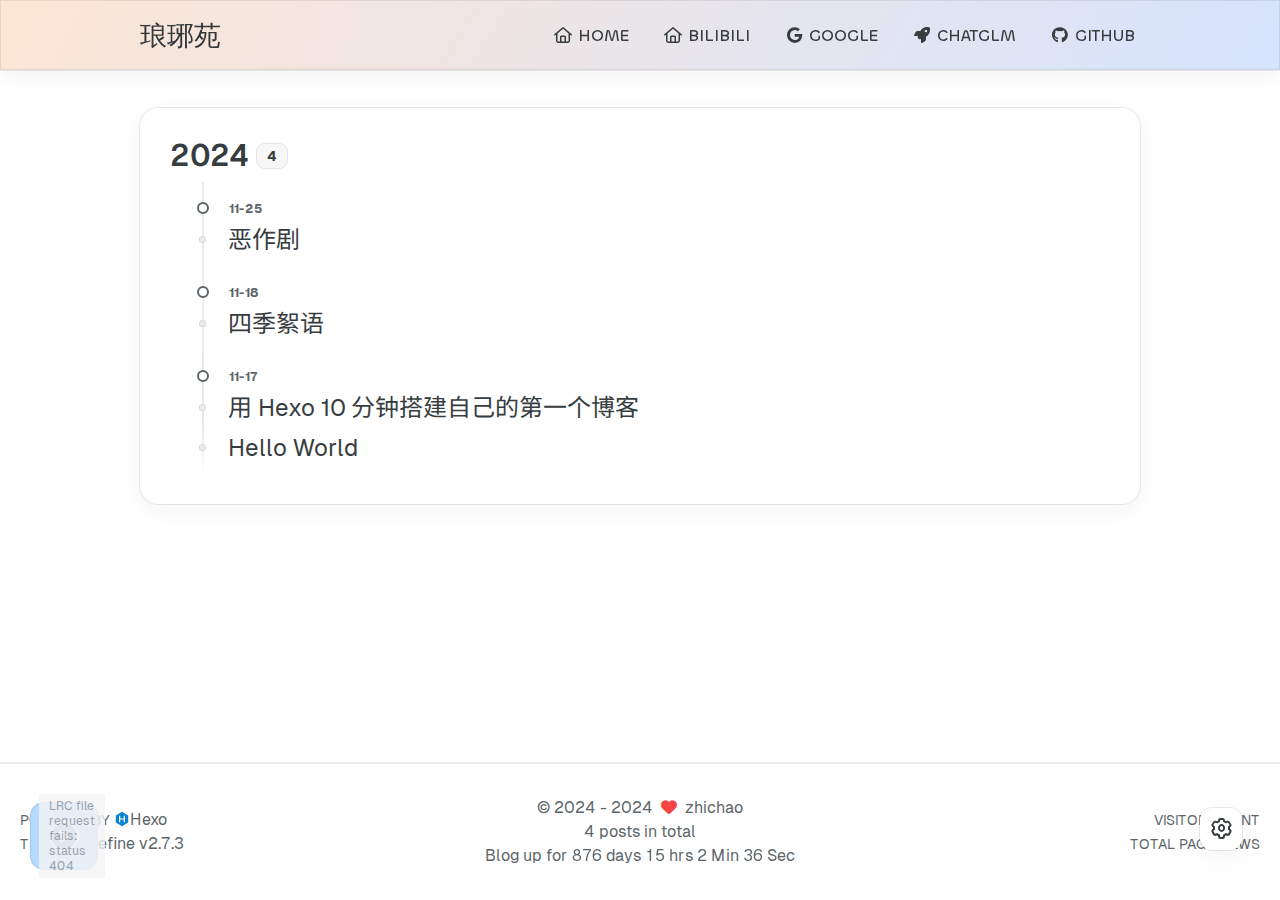
==== commit b552af4e: "Site updated: 2024-11-26 20:29:35" ====
--- a/archives/index.html
+++ b/archives/index.html
@@ -79,7 +79,7 @@
 
     <script id="hexo-configurations">
     window.config = {"hostname":"example.com","root":"/","language":"en"};
-    window.theme = {"articles":{"style":{"font_size":"16px","line_height":1.5,"image_border_radius":"14px","image_alignment":"center","image_caption":false,"link_icon":true,"title_alignment":"left","headings_top_spacing":{"h1":"5rem","h2":"4rem","h3":"2.8rem","h4":"2.5rem","h5":"2.2rem","h6":"2rem"}},"word_count":{"enable":true,"count":true,"min2read":true},"author_label":{"enable":true,"auto":false,"list":[]},"code_block":{"copy":true,"style":"mac","highlight_theme":{"light":"github","dark":"vs2015"},"font":{"enable":false,"family":null,"url":null}},"toc":{"enable":true,"max_depth":3,"number":false,"expand":true,"init_open":true},"copyright":{"enable":true,"default":"cc_by_nc_sa"},"lazyload":true,"recommendation":{"enable":false,"title":"推荐阅读","limit":3,"mobile_limit":2,"placeholder":"/images/wallhaven-wqery6-light.webp","skip_dirs":[]}},"colors":{"primary":"#A31F34","secondary":null,"default_mode":"light"},"global":{"fonts":{"chinese":{"enable":true,"family":"Noto Sans SC","url":"https://fonts.googleapis.com/css2?family=Noto+Sans+SC:wght@400;500;700&display=swap"},"english":{"enable":false,"family":null,"url":null},"title":{"enable":false,"family":null,"url":null}},"content_max_width":"1000px","sidebar_width":"210px","hover":{"shadow":true,"scale":false},"scroll_progress":{"bar":false,"percentage":true},"website_counter":{"url":"https://cn.vercount.one/js","enable":true,"site_pv":true,"site_uv":true,"post_pv":true},"single_page":true,"preloader":true,"open_graph":true,"google_analytics":{"enable":false,"id":null}},"home_banner":{"enable":true,"style":"fixed","image":{"light":"https://pic.imgdb.cn/item/65e862629f345e8d0317e91c.jpg","dark":"/images/wallhaven-wqery6-dark.webp"},"title":"Chozzc的blog","subtitle":{"text":["关山难越"],"hitokoto":{"enable":true,"show_author":false,"api":"https://v1.hitokoto.cn"},"typing_speed":100,"backing_speed":80,"starting_delay":500,"backing_delay":1500,"loop":true,"smart_backspace":true},"text_color":{"light":"#fff","dark":"#d1d1b6"},"text_style":{"title_size":"2.8rem","subtitle_size":"1.5rem","line_height":1.2},"custom_font":{"enable":false,"family":null,"url":null},"social_links":{"enable":false,"style":"default","links":{"github":null,"instagram":null,"zhihu":null,"twitter":null,"email":null},"qrs":{"weixin":null}}},"plugins":{"feed":{"enable":false},"aplayer":{"enable":"enable","type":"fixed","audios":[{"name":"cruel cruel world","artist":"authur","url":"http://m701.music.126.net/20241118161500/3d362b4bdf47367d57858acec90649cf/jdymusic/obj/wo3DlMOGwrbDjj7DisKw/17718433824/acca/41eb/8112/efa4dce840121844afcb957bcb2d4fd1.mp3","cover":"https://pic.imgdb.cn/item/65e85b739f345e8d03f9862d.jpg","lrc":null}]},"mermaid":{"enable":false,"version":"9.3.0"}},"version":"2.7.3","navbar":{"auto_hide":false,"color":{"left":"#f78736","right":"#367df7","transparency":35},"width":{"home":"1200px","pages":"1000px"},"links":{"Home":{"path":"/","icon":"fa-regular fa-house"},"Bilibili":{"path":"https://www.bilibili.com/","icon":"fa-regular fa-house"},"Google":{"path":"https://www.google.com/","icon":"fa-brands fa-google"},"Chatglm":{"path":"https://chatglm.cn/main","icon":"fa-solid fa-rocket"},"Github":{"path":"https://github.com/dashboard","icon":"fa-brands fa-github"}},"search":{"enable":"ture","preload":true}},"page_templates":{"friends_column":2,"tags_style":"blur"},"home":{"sidebar":{"enable":true,"position":"left","first_item":"menu","announcement":null,"show_on_mobile":true,"links":{"Archives":{"path":"/archives","icon":"fa-regular fa-archive"},"Tags":{"path":"/tags","icon":"fa-regular fa-tags"},"Categories":{"path":"/categories","icon":"fa-regular fa-folder"}}},"article_date_format":"auto","excerpt_length":200,"categories":{"enable":true,"limit":3},"tags":{"enable":true,"limit":3}},"footerStart":"2024/3/1 21:00:00"};
+    window.theme = {"articles":{"style":{"font_size":"16px","line_height":1.5,"image_border_radius":"14px","image_alignment":"center","image_caption":false,"link_icon":true,"title_alignment":"left","headings_top_spacing":{"h1":"5rem","h2":"4rem","h3":"2.8rem","h4":"2.5rem","h5":"2.2rem","h6":"2rem"}},"word_count":{"enable":true,"count":true,"min2read":true},"author_label":{"enable":true,"auto":false,"list":[]},"code_block":{"copy":true,"style":"mac","highlight_theme":{"light":"github","dark":"vs2015"},"font":{"enable":false,"family":null,"url":null}},"toc":{"enable":true,"max_depth":3,"number":false,"expand":true,"init_open":true},"copyright":{"enable":true,"default":"cc_by_nc_sa"},"lazyload":true,"recommendation":{"enable":false,"title":"推荐阅读","limit":3,"mobile_limit":2,"placeholder":"/images/wallhaven-wqery6-light.webp","skip_dirs":[]}},"colors":{"primary":"#A31F34","secondary":null,"default_mode":"light"},"global":{"fonts":{"chinese":{"enable":true,"family":"Noto Sans SC","url":"https://fonts.googleapis.com/css2?family=Noto+Sans+SC:wght@400;500;700&display=swap"},"english":{"enable":false,"family":null,"url":null},"title":{"enable":false,"family":null,"url":null}},"content_max_width":"1000px","sidebar_width":"210px","hover":{"shadow":true,"scale":false},"scroll_progress":{"bar":false,"percentage":true},"website_counter":{"url":"https://cn.vercount.one/js","enable":true,"site_pv":true,"site_uv":true,"post_pv":true},"single_page":true,"preloader":true,"open_graph":true,"google_analytics":{"enable":false,"id":null}},"home_banner":{"enable":true,"style":"fixed","image":{"light":"https://pic.imgdb.cn/item/65e862629f345e8d0317e91c.jpg","dark":"/images/wallhaven-wqery6-dark.webp"},"title":"Chozzc的blog","subtitle":{"text":["关山难越"],"hitokoto":{"enable":true,"show_author":false,"api":"https://v1.hitokoto.cn"},"typing_speed":100,"backing_speed":80,"starting_delay":500,"backing_delay":1500,"loop":true,"smart_backspace":true},"text_color":{"light":"#fff","dark":"#d1d1b6"},"text_style":{"title_size":"2.8rem","subtitle_size":"1.5rem","line_height":1.2},"custom_font":{"enable":false,"family":null,"url":null},"social_links":{"enable":false,"style":"default","links":{"github":null,"instagram":null,"zhihu":null,"twitter":null,"email":null},"qrs":{"weixin":null}}},"plugins":{"feed":{"enable":false},"aplayer":{"enable":"enable","type":"fixed","audios":[{"name":"cruel cruel world","artist":"authur","url":"/music/恶作剧.mp3","cover":"https://pic.imgdb.cn/item/65e85b739f345e8d03f9862d.jpg","lrc":null}]},"mermaid":{"enable":false,"version":"9.3.0"}},"version":"2.7.3","navbar":{"auto_hide":false,"color":{"left":"#f78736","right":"#367df7","transparency":35},"width":{"home":"1200px","pages":"1000px"},"links":{"Home":{"path":"/","icon":"fa-regular fa-house"},"Bilibili":{"path":"https://www.bilibili.com/","icon":"fa-regular fa-house"},"Google":{"path":"https://www.google.com/","icon":"fa-brands fa-google"},"Chatglm":{"path":"https://chatglm.cn/main","icon":"fa-solid fa-rocket"},"Github":{"path":"https://github.com/dashboard","icon":"fa-brands fa-github"}},"search":{"enable":"ture","preload":true}},"page_templates":{"friends_column":2,"tags_style":"blur"},"home":{"sidebar":{"enable":true,"position":"left","first_item":"menu","announcement":null,"show_on_mobile":true,"links":{"Archives":{"path":"/archives","icon":"fa-regular fa-archive"},"Tags":{"path":"/tags","icon":"fa-regular fa-tags"},"Categories":{"path":"/categories","icon":"fa-regular fa-folder"}}},"article_date_format":"auto","excerpt_length":200,"categories":{"enable":true,"limit":3},"tags":{"enable":true,"limit":3}},"footerStart":"2024/3/1 21:00:00"};
     window.lang_ago = {"second":"%s seconds ago","minute":"%s minutes ago","hour":"%s hours ago","day":"%s days ago","week":"%s weeks ago","month":"%s months ago","year":"%s years ago"};
     window.data = {"masonry":false};
   </script>
@@ -538,7 +538,7 @@
         <div class="label text-third-text-color text-sm">Categories</div>
     </a>
     <a class="item tag-count-item flex flex-col justify-center items-center w-20" href="/archives">
-        <div class="number text-2xl sm:text-xl text-second-text-color font-semibold">3</div>
+        <div class="number text-2xl sm:text-xl text-second-text-color font-semibold">4</div>
         <div class="label text-third-text-color text-sm">Posts</div>
     </a>
 </div>
@@ -565,13 +565,25 @@
         <section class="archive-item mb-spacing-unit last:mb-0">
             <div class="archive-item-header flex flex-row items-center mb-2">
                 <span class="archive-year font-semibold text-3xl mr-2">2024</span>
-                <span class="archive-year-post-count text-xs md:text-sm font-bold rounded-small bg-third-background-color py-[2px] px-[10px] border border-border-color">3</span>
+                <span class="archive-year-post-count text-xs md:text-sm font-bold rounded-small bg-third-background-color py-[2px] px-[10px] border border-border-color">4</span>
             </div>
             
             <ul class="article-list pl-0 md:pl-8 text-lg leading-[1.5]">
                 
                     
                     
+                         <!-- Close the previous LI if not the first item -->
+                        <li class="article-item space-y-2 px-6 pt-10 pb-2 text-xl relative border-l-2 border-border-color" date-is='11-25'>
+                    
+                    <a href="/2024/11/25/Memory/" class="block w-fit">
+                        <span class="article-title my-0.5 text-2xl">恶作剧</span>
+                    </a>
+                    
+                
+                    
+                    
+                        
+                            </li>
                          <!-- Close the previous LI if not the first item -->
                         <li class="article-item space-y-2 px-6 pt-10 pb-2 text-xl relative border-l-2 border-border-color" date-is='11-18'>
                     
@@ -630,7 +642,7 @@
                 
                 <p class="post-count space-x-0.5">
                     <span>
-                        3 posts in total
+                        4 posts in total
                     </span>
                     
                 </p>
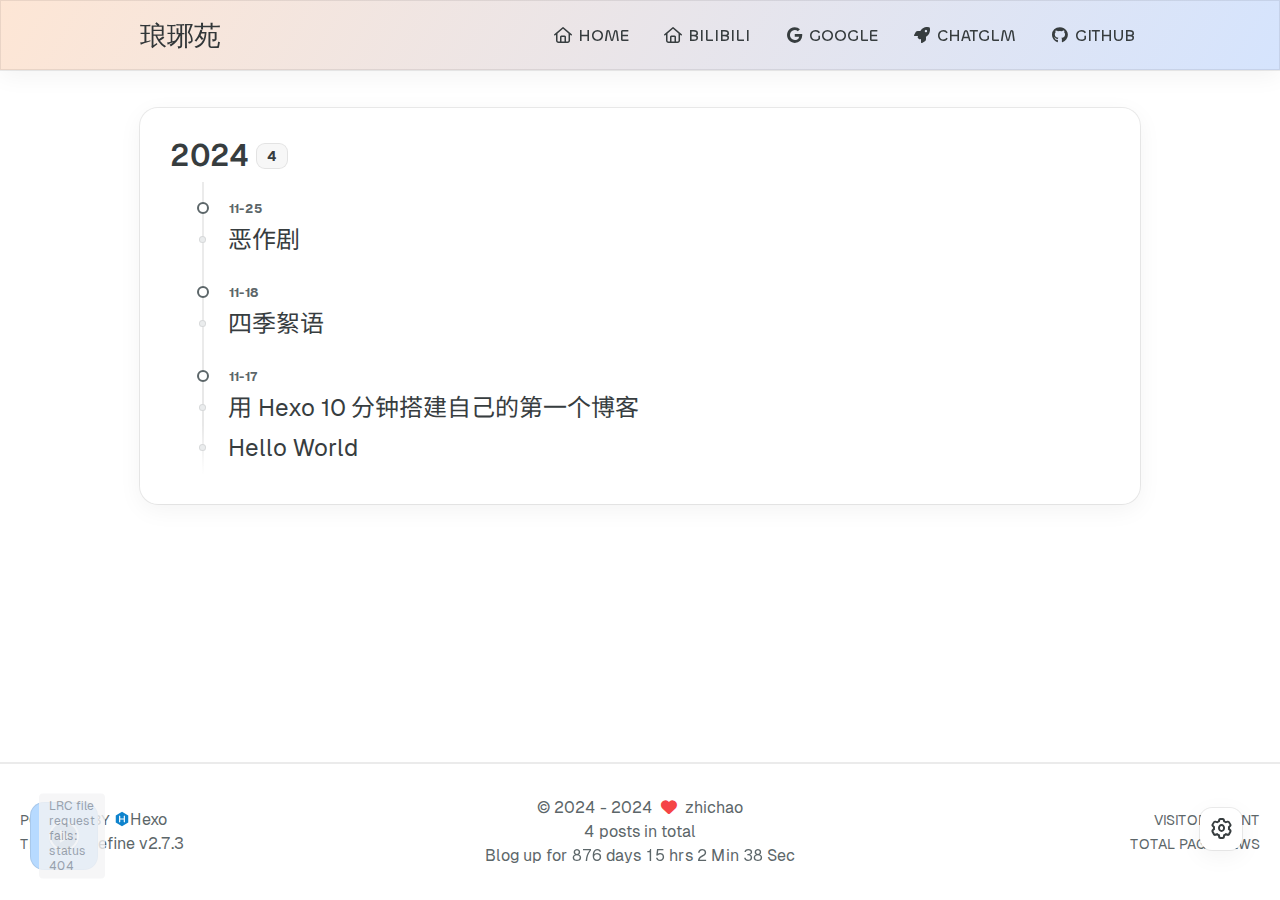
==== commit d47e5ac9: "Site updated: 2024-11-26 20:39:28" ====
--- a/archives/index.html
+++ b/archives/index.html
@@ -79,7 +79,7 @@
 
     <script id="hexo-configurations">
     window.config = {"hostname":"example.com","root":"/","language":"en"};
-    window.theme = {"articles":{"style":{"font_size":"16px","line_height":1.5,"image_border_radius":"14px","image_alignment":"center","image_caption":false,"link_icon":true,"title_alignment":"left","headings_top_spacing":{"h1":"5rem","h2":"4rem","h3":"2.8rem","h4":"2.5rem","h5":"2.2rem","h6":"2rem"}},"word_count":{"enable":true,"count":true,"min2read":true},"author_label":{"enable":true,"auto":false,"list":[]},"code_block":{"copy":true,"style":"mac","highlight_theme":{"light":"github","dark":"vs2015"},"font":{"enable":false,"family":null,"url":null}},"toc":{"enable":true,"max_depth":3,"number":false,"expand":true,"init_open":true},"copyright":{"enable":true,"default":"cc_by_nc_sa"},"lazyload":true,"recommendation":{"enable":false,"title":"推荐阅读","limit":3,"mobile_limit":2,"placeholder":"/images/wallhaven-wqery6-light.webp","skip_dirs":[]}},"colors":{"primary":"#A31F34","secondary":null,"default_mode":"light"},"global":{"fonts":{"chinese":{"enable":true,"family":"Noto Sans SC","url":"https://fonts.googleapis.com/css2?family=Noto+Sans+SC:wght@400;500;700&display=swap"},"english":{"enable":false,"family":null,"url":null},"title":{"enable":false,"family":null,"url":null}},"content_max_width":"1000px","sidebar_width":"210px","hover":{"shadow":true,"scale":false},"scroll_progress":{"bar":false,"percentage":true},"website_counter":{"url":"https://cn.vercount.one/js","enable":true,"site_pv":true,"site_uv":true,"post_pv":true},"single_page":true,"preloader":true,"open_graph":true,"google_analytics":{"enable":false,"id":null}},"home_banner":{"enable":true,"style":"fixed","image":{"light":"https://pic.imgdb.cn/item/65e862629f345e8d0317e91c.jpg","dark":"/images/wallhaven-wqery6-dark.webp"},"title":"Chozzc的blog","subtitle":{"text":["关山难越"],"hitokoto":{"enable":true,"show_author":false,"api":"https://v1.hitokoto.cn"},"typing_speed":100,"backing_speed":80,"starting_delay":500,"backing_delay":1500,"loop":true,"smart_backspace":true},"text_color":{"light":"#fff","dark":"#d1d1b6"},"text_style":{"title_size":"2.8rem","subtitle_size":"1.5rem","line_height":1.2},"custom_font":{"enable":false,"family":null,"url":null},"social_links":{"enable":false,"style":"default","links":{"github":null,"instagram":null,"zhihu":null,"twitter":null,"email":null},"qrs":{"weixin":null}}},"plugins":{"feed":{"enable":false},"aplayer":{"enable":"enable","type":"fixed","audios":[{"name":"cruel cruel world","artist":"authur","url":"/music/恶作剧.mp3","cover":"https://pic.imgdb.cn/item/65e85b739f345e8d03f9862d.jpg","lrc":null}]},"mermaid":{"enable":false,"version":"9.3.0"}},"version":"2.7.3","navbar":{"auto_hide":false,"color":{"left":"#f78736","right":"#367df7","transparency":35},"width":{"home":"1200px","pages":"1000px"},"links":{"Home":{"path":"/","icon":"fa-regular fa-house"},"Bilibili":{"path":"https://www.bilibili.com/","icon":"fa-regular fa-house"},"Google":{"path":"https://www.google.com/","icon":"fa-brands fa-google"},"Chatglm":{"path":"https://chatglm.cn/main","icon":"fa-solid fa-rocket"},"Github":{"path":"https://github.com/dashboard","icon":"fa-brands fa-github"}},"search":{"enable":"ture","preload":true}},"page_templates":{"friends_column":2,"tags_style":"blur"},"home":{"sidebar":{"enable":true,"position":"left","first_item":"menu","announcement":null,"show_on_mobile":true,"links":{"Archives":{"path":"/archives","icon":"fa-regular fa-archive"},"Tags":{"path":"/tags","icon":"fa-regular fa-tags"},"Categories":{"path":"/categories","icon":"fa-regular fa-folder"}}},"article_date_format":"auto","excerpt_length":200,"categories":{"enable":true,"limit":3},"tags":{"enable":true,"limit":3}},"footerStart":"2024/3/1 21:00:00"};
+    window.theme = {"articles":{"style":{"font_size":"16px","line_height":1.5,"image_border_radius":"14px","image_alignment":"center","image_caption":false,"link_icon":true,"title_alignment":"left","headings_top_spacing":{"h1":"5rem","h2":"4rem","h3":"2.8rem","h4":"2.5rem","h5":"2.2rem","h6":"2rem"}},"word_count":{"enable":true,"count":true,"min2read":true},"author_label":{"enable":true,"auto":false,"list":[]},"code_block":{"copy":true,"style":"mac","highlight_theme":{"light":"github","dark":"vs2015"},"font":{"enable":false,"family":null,"url":null}},"toc":{"enable":true,"max_depth":3,"number":false,"expand":true,"init_open":true},"copyright":{"enable":true,"default":"cc_by_nc_sa"},"lazyload":true,"recommendation":{"enable":false,"title":"推荐阅读","limit":3,"mobile_limit":2,"placeholder":"/images/wallhaven-wqery6-light.webp","skip_dirs":[]}},"colors":{"primary":"#A31F34","secondary":null,"default_mode":"light"},"global":{"fonts":{"chinese":{"enable":true,"family":"Noto Sans SC","url":"https://fonts.googleapis.com/css2?family=Noto+Sans+SC:wght@400;500;700&display=swap"},"english":{"enable":false,"family":null,"url":null},"title":{"enable":false,"family":null,"url":null}},"content_max_width":"1000px","sidebar_width":"210px","hover":{"shadow":true,"scale":false},"scroll_progress":{"bar":false,"percentage":true},"website_counter":{"url":"https://cn.vercount.one/js","enable":true,"site_pv":true,"site_uv":true,"post_pv":true},"single_page":true,"preloader":true,"open_graph":true,"google_analytics":{"enable":false,"id":null}},"home_banner":{"enable":true,"style":"fixed","image":{"light":"https://pic.imgdb.cn/item/65e862629f345e8d0317e91c.jpg","dark":"/images/wallhaven-wqery6-dark.webp"},"title":"Chozzc的blog","subtitle":{"text":["关山难越"],"hitokoto":{"enable":true,"show_author":false,"api":"https://v1.hitokoto.cn"},"typing_speed":100,"backing_speed":80,"starting_delay":500,"backing_delay":1500,"loop":true,"smart_backspace":true},"text_color":{"light":"#fff","dark":"#d1d1b6"},"text_style":{"title_size":"2.8rem","subtitle_size":"1.5rem","line_height":1.2},"custom_font":{"enable":false,"family":null,"url":null},"social_links":{"enable":false,"style":"default","links":{"github":null,"instagram":null,"zhihu":null,"twitter":null,"email":null},"qrs":{"weixin":null}}},"plugins":{"feed":{"enable":false},"aplayer":{"enable":"enable","type":"fixed","audios":[{"name":"cruel cruel world","artist":"authur","url":"/music/恶作剧.mp3","cover":"https://pic.imgdb.cn/item/6745c0e9d0e0a243d4d16dd9.jpg","lrc":null}]},"mermaid":{"enable":false,"version":"9.3.0"}},"version":"2.7.3","navbar":{"auto_hide":false,"color":{"left":"#f78736","right":"#367df7","transparency":35},"width":{"home":"1200px","pages":"1000px"},"links":{"Home":{"path":"/","icon":"fa-regular fa-house"},"Bilibili":{"path":"https://www.bilibili.com/","icon":"fa-regular fa-house"},"Google":{"path":"https://www.google.com/","icon":"fa-brands fa-google"},"Chatglm":{"path":"https://chatglm.cn/main","icon":"fa-solid fa-rocket"},"Github":{"path":"https://github.com/dashboard","icon":"fa-brands fa-github"}},"search":{"enable":"ture","preload":true}},"page_templates":{"friends_column":2,"tags_style":"blur"},"home":{"sidebar":{"enable":true,"position":"left","first_item":"menu","announcement":null,"show_on_mobile":true,"links":{"Archives":{"path":"/archives","icon":"fa-regular fa-archive"},"Tags":{"path":"/tags","icon":"fa-regular fa-tags"},"Categories":{"path":"/categories","icon":"fa-regular fa-folder"}}},"article_date_format":"auto","excerpt_length":200,"categories":{"enable":true,"limit":3},"tags":{"enable":true,"limit":3}},"footerStart":"2024/3/1 21:00:00"};
     window.lang_ago = {"second":"%s seconds ago","minute":"%s minutes ago","hour":"%s hours ago","day":"%s days ago","week":"%s weeks ago","month":"%s months ago","year":"%s years ago"};
     window.data = {"masonry":false};
   </script>
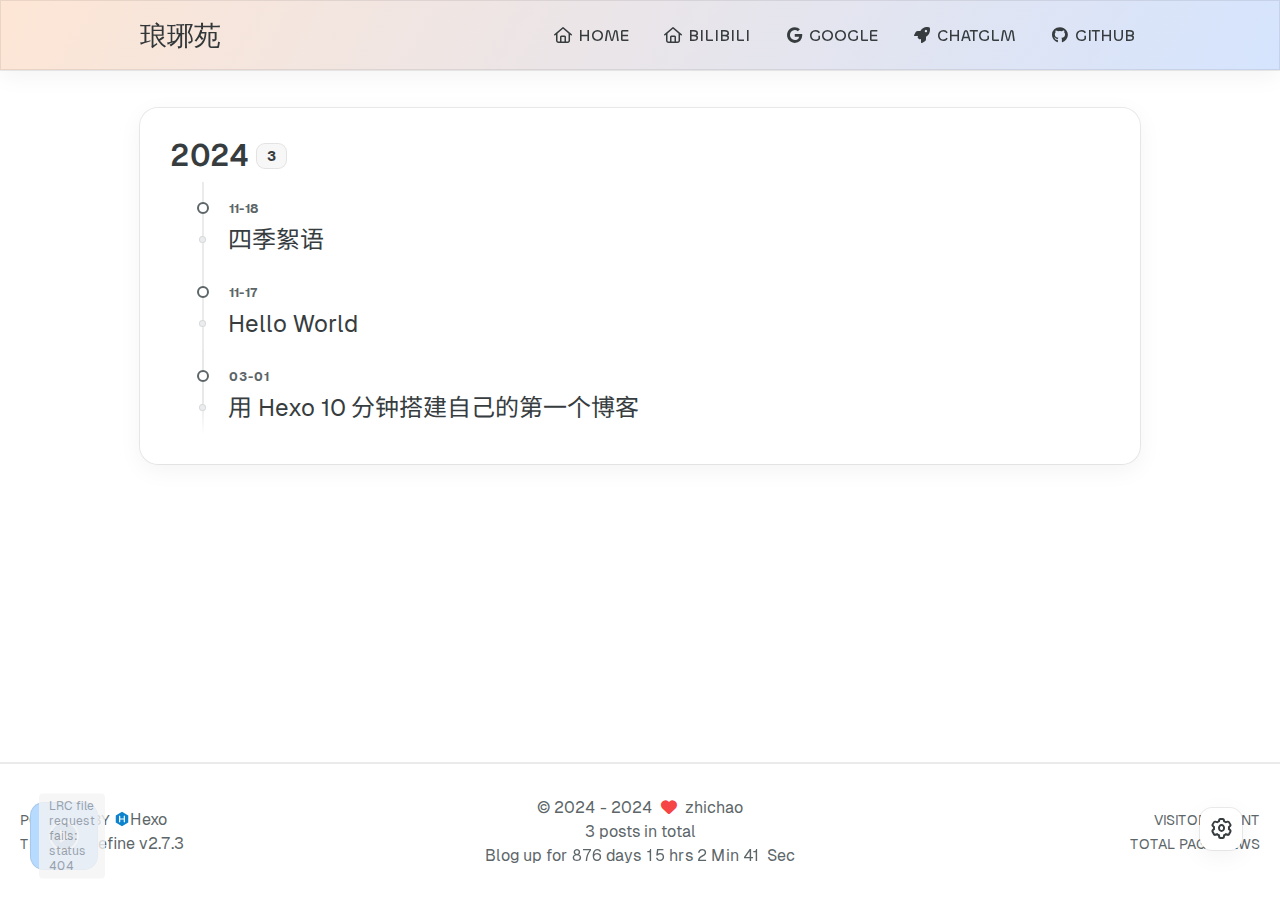
==== commit af4a9946: "Site updated: 2024-12-25 22:56:44" ====
--- a/archives/index.html
+++ b/archives/index.html
@@ -538,7 +538,7 @@
         <div class="label text-third-text-color text-sm">Categories</div>
     </a>
     <a class="item tag-count-item flex flex-col justify-center items-center w-20" href="/archives">
-        <div class="number text-2xl sm:text-xl text-second-text-color font-semibold">4</div>
+        <div class="number text-2xl sm:text-xl text-second-text-color font-semibold">3</div>
         <div class="label text-third-text-color text-sm">Posts</div>
     </a>
 </div>
@@ -565,25 +565,13 @@
         <section class="archive-item mb-spacing-unit last:mb-0">
             <div class="archive-item-header flex flex-row items-center mb-2">
                 <span class="archive-year font-semibold text-3xl mr-2">2024</span>
-                <span class="archive-year-post-count text-xs md:text-sm font-bold rounded-small bg-third-background-color py-[2px] px-[10px] border border-border-color">4</span>
+                <span class="archive-year-post-count text-xs md:text-sm font-bold rounded-small bg-third-background-color py-[2px] px-[10px] border border-border-color">3</span>
             </div>
             
             <ul class="article-list pl-0 md:pl-8 text-lg leading-[1.5]">
                 
                     
                     
-                         <!-- Close the previous LI if not the first item -->
-                        <li class="article-item space-y-2 px-6 pt-10 pb-2 text-xl relative border-l-2 border-border-color" date-is='11-25'>
-                    
-                    <a href="/2024/11/25/Memory/" class="block w-fit">
-                        <span class="article-title my-0.5 text-2xl">恶作剧</span>
-                    </a>
-                    
-                
-                    
-                    
-                        
-                            </li>
                          <!-- Close the previous LI if not the first item -->
                         <li class="article-item space-y-2 px-6 pt-10 pb-2 text-xl relative border-l-2 border-border-color" date-is='11-18'>
                     
@@ -599,18 +587,23 @@
                          <!-- Close the previous LI if not the first item -->
                         <li class="article-item space-y-2 px-6 pt-10 pb-2 text-xl relative border-l-2 border-border-color" date-is='11-17'>
                     
-                    <a href="/2024/11/17/first_blog/" class="block w-fit">
-                        <span class="article-title my-0.5 text-2xl">用 Hexo 10 分钟搭建自己的第一个博客</span>
-                    </a>
-                    
-                
-                    
-                    
                     <a href="/2024/11/17/hello-world/" class="block w-fit">
                         <span class="article-title my-0.5 text-2xl">Hello World</span>
                     </a>
                     
                 
+                    
+                    
+                        
+                            </li>
+                         <!-- Close the previous LI if not the first item -->
+                        <li class="article-item space-y-2 px-6 pt-10 pb-2 text-xl relative border-l-2 border-border-color" date-is='03-01'>
+                    
+                    <a href="/2024/03/01/first_blog/" class="block w-fit">
+                        <span class="article-title my-0.5 text-2xl">用 Hexo 10 分钟搭建自己的第一个博客</span>
+                    </a>
+                    
+                
                 </li> <!-- Ensure the last item is properly closed -->
             </ul>
         </section>
@@ -642,7 +635,7 @@
                 
                 <p class="post-count space-x-0.5">
                     <span>
-                        4 posts in total
+                        3 posts in total
                     </span>
                     
                 </p>
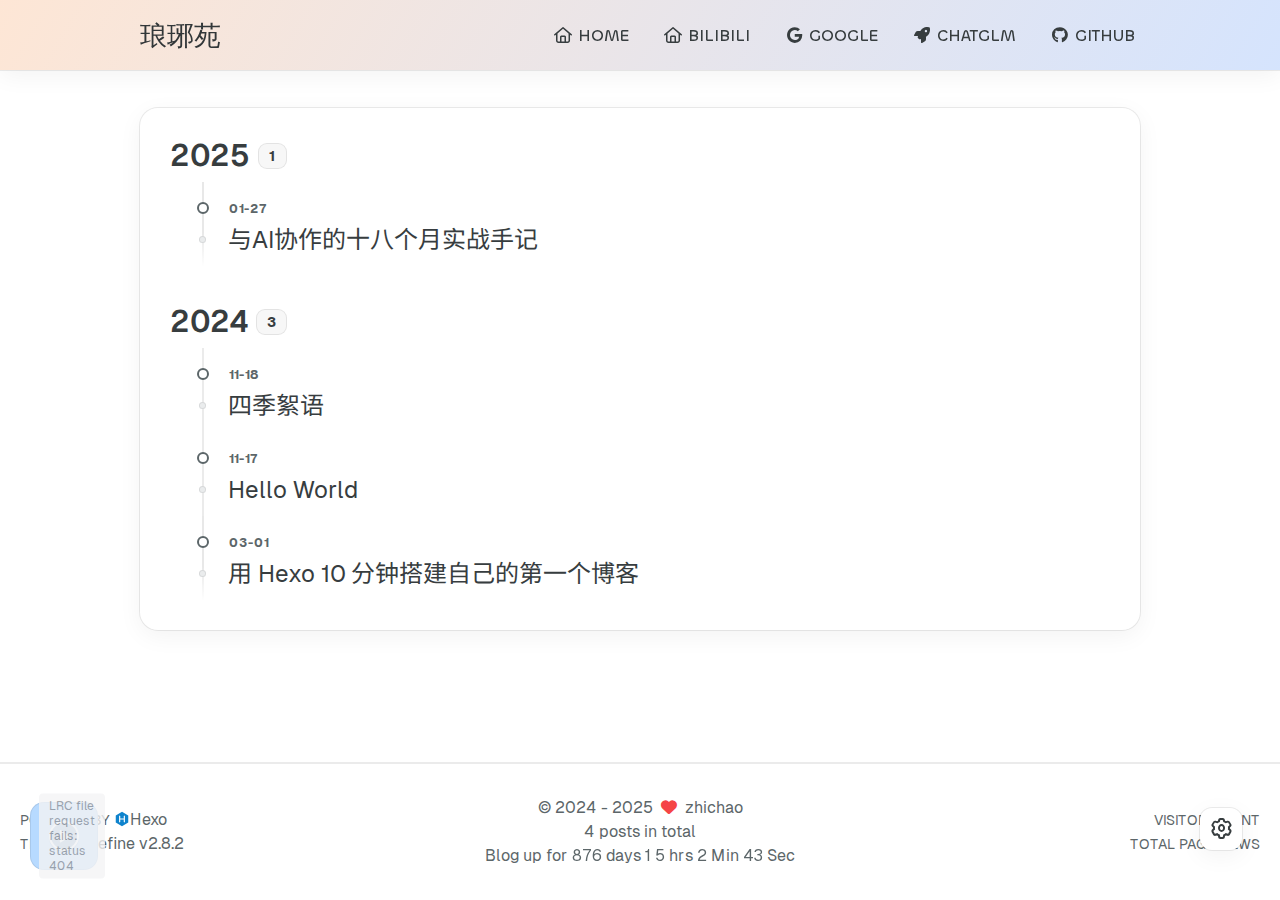
==== commit 9c9a364b: "Site updated: 2025-01-27 14:38:12" ====
--- a/archives/index.html
+++ b/archives/index.html
@@ -18,6 +18,9 @@
     <meta name="googlebot" content="index,follow">
     <meta name="revisit-after" content="1 days">
     
+    
+    
+        
         <meta property="og:type" content="website">
 <meta property="og:title" content="Hexo">
 <meta property="og:url" content="http://example.com/archives/index.html">
@@ -53,7 +56,7 @@
 
     
         
-<link rel="stylesheet" href="/assets/build/styles.css">
+<link rel="stylesheet" href="/css/build/tailwind.css">
 
     
 
@@ -73,13 +76,13 @@
     
     
         
-<script src="/js/libs/anime.min.js"></script>
+<script src="/js/build/libs/anime.min.js"></script>
 
     
 
     <script id="hexo-configurations">
     window.config = {"hostname":"example.com","root":"/","language":"en"};
-    window.theme = {"articles":{"style":{"font_size":"16px","line_height":1.5,"image_border_radius":"14px","image_alignment":"center","image_caption":false,"link_icon":true,"title_alignment":"left","headings_top_spacing":{"h1":"5rem","h2":"4rem","h3":"2.8rem","h4":"2.5rem","h5":"2.2rem","h6":"2rem"}},"word_count":{"enable":true,"count":true,"min2read":true},"author_label":{"enable":true,"auto":false,"list":[]},"code_block":{"copy":true,"style":"mac","highlight_theme":{"light":"github","dark":"vs2015"},"font":{"enable":false,"family":null,"url":null}},"toc":{"enable":true,"max_depth":3,"number":false,"expand":true,"init_open":true},"copyright":{"enable":true,"default":"cc_by_nc_sa"},"lazyload":true,"recommendation":{"enable":false,"title":"推荐阅读","limit":3,"mobile_limit":2,"placeholder":"/images/wallhaven-wqery6-light.webp","skip_dirs":[]}},"colors":{"primary":"#A31F34","secondary":null,"default_mode":"light"},"global":{"fonts":{"chinese":{"enable":true,"family":"Noto Sans SC","url":"https://fonts.googleapis.com/css2?family=Noto+Sans+SC:wght@400;500;700&display=swap"},"english":{"enable":false,"family":null,"url":null},"title":{"enable":false,"family":null,"url":null}},"content_max_width":"1000px","sidebar_width":"210px","hover":{"shadow":true,"scale":false},"scroll_progress":{"bar":false,"percentage":true},"website_counter":{"url":"https://cn.vercount.one/js","enable":true,"site_pv":true,"site_uv":true,"post_pv":true},"single_page":true,"preloader":true,"open_graph":true,"google_analytics":{"enable":false,"id":null}},"home_banner":{"enable":true,"style":"fixed","image":{"light":"https://pic.imgdb.cn/item/65e862629f345e8d0317e91c.jpg","dark":"/images/wallhaven-wqery6-dark.webp"},"title":"Chozzc的blog","subtitle":{"text":["关山难越"],"hitokoto":{"enable":true,"show_author":false,"api":"https://v1.hitokoto.cn"},"typing_speed":100,"backing_speed":80,"starting_delay":500,"backing_delay":1500,"loop":true,"smart_backspace":true},"text_color":{"light":"#fff","dark":"#d1d1b6"},"text_style":{"title_size":"2.8rem","subtitle_size":"1.5rem","line_height":1.2},"custom_font":{"enable":false,"family":null,"url":null},"social_links":{"enable":false,"style":"default","links":{"github":null,"instagram":null,"zhihu":null,"twitter":null,"email":null},"qrs":{"weixin":null}}},"plugins":{"feed":{"enable":false},"aplayer":{"enable":"enable","type":"fixed","audios":[{"name":"cruel cruel world","artist":"authur","url":"/music/恶作剧.mp3","cover":"https://pic.imgdb.cn/item/6745c0e9d0e0a243d4d16dd9.jpg","lrc":null}]},"mermaid":{"enable":false,"version":"9.3.0"}},"version":"2.7.3","navbar":{"auto_hide":false,"color":{"left":"#f78736","right":"#367df7","transparency":35},"width":{"home":"1200px","pages":"1000px"},"links":{"Home":{"path":"/","icon":"fa-regular fa-house"},"Bilibili":{"path":"https://www.bilibili.com/","icon":"fa-regular fa-house"},"Google":{"path":"https://www.google.com/","icon":"fa-brands fa-google"},"Chatglm":{"path":"https://chatglm.cn/main","icon":"fa-solid fa-rocket"},"Github":{"path":"https://github.com/dashboard","icon":"fa-brands fa-github"}},"search":{"enable":"ture","preload":true}},"page_templates":{"friends_column":2,"tags_style":"blur"},"home":{"sidebar":{"enable":true,"position":"left","first_item":"menu","announcement":null,"show_on_mobile":true,"links":{"Archives":{"path":"/archives","icon":"fa-regular fa-archive"},"Tags":{"path":"/tags","icon":"fa-regular fa-tags"},"Categories":{"path":"/categories","icon":"fa-regular fa-folder"}}},"article_date_format":"auto","excerpt_length":200,"categories":{"enable":true,"limit":3},"tags":{"enable":true,"limit":3}},"footerStart":"2024/3/1 21:00:00"};
+    window.theme = {"articles":{"style":{"font_size":"16px","line_height":1.5,"image_border_radius":"14px","image_alignment":"center","image_caption":false,"link_icon":true,"delete_mask":false,"title_alignment":"left","headings_top_spacing":{"h1":"5rem","h2":"4rem","h3":"2.8rem","h4":"2.5rem","h5":"2.2rem","h6":"2rem"}},"word_count":{"enable":true,"count":true,"min2read":true},"author_label":{"enable":true,"auto":false,"list":[]},"code_block":{"copy":true,"style":"mac","highlight_theme":{"light":"github","dark":"vs2015"},"font":{"enable":false,"family":null,"url":null}},"toc":{"enable":true,"max_depth":3,"number":false,"expand":true,"init_open":true},"copyright":{"enable":true,"default":"cc_by_nc_sa"},"lazyload":true,"pangu_js":false,"recommendation":{"enable":false,"title":"推荐阅读","limit":3,"mobile_limit":2,"placeholder":"/images/wallhaven-wqery6-light.webp","skip_dirs":[]}},"colors":{"primary":"#A31F34","secondary":null,"default_mode":"light"},"global":{"fonts":{"chinese":{"enable":true,"family":"Noto Sans SC","url":"https://fonts.googleapis.com/css2?family=Noto+Sans+SC:wght@400;500;700&display=swap"},"english":{"enable":false,"family":null,"url":null},"title":{"enable":false,"family":null,"url":null}},"content_max_width":"1000px","sidebar_width":"210px","hover":{"shadow":true,"scale":false},"scroll_progress":{"bar":false,"percentage":true},"website_counter":{"url":"https://cn.vercount.one/js","enable":true,"site_pv":true,"site_uv":true,"post_pv":true},"single_page":true,"preloader":true,"open_graph":true,"google_analytics":{"enable":false,"id":null}},"home_banner":{"enable":true,"style":"fixed","image":{"light":"https://pic.imgdb.cn/item/65e862629f345e8d0317e91c.jpg","dark":"/images/wallhaven-wqery6-dark.webp"},"title":"Chozzc的blog","subtitle":{"text":["关山难越"],"hitokoto":{"enable":true,"show_author":false,"api":"https://v1.hitokoto.cn"},"typing_speed":100,"backing_speed":80,"starting_delay":500,"backing_delay":1500,"loop":true,"smart_backspace":true},"text_color":{"light":"#fff","dark":"#d1d1b6"},"text_style":{"title_size":"2.8rem","subtitle_size":"1.5rem","line_height":1.2},"custom_font":{"enable":false,"family":null,"url":null},"social_links":{"enable":false,"style":"default","links":{"github":null,"instagram":null,"zhihu":null,"twitter":null,"email":null},"qrs":{"weixin":null}}},"plugins":{"feed":{"enable":false},"aplayer":{"enable":"enable","type":"fixed","audios":[{"name":"cruel cruel world","artist":"authur","url":"/music/恶作剧.mp3","cover":"https://pic.imgdb.cn/item/6745c0e9d0e0a243d4d16dd9.jpg","lrc":null}]},"mermaid":{"enable":false,"version":"9.3.0"}},"version":"2.8.2","navbar":{"auto_hide":false,"color":{"left":"#f78736","right":"#367df7","transparency":35},"width":{"home":"1200px","pages":"1000px"},"links":{"Home":{"path":"/","icon":"fa-regular fa-house"},"Bilibili":{"path":"https://www.bilibili.com/","icon":"fa-regular fa-house"},"Google":{"path":"https://www.google.com/","icon":"fa-brands fa-google"},"Chatglm":{"path":"https://chatglm.cn/main","icon":"fa-solid fa-rocket"},"Github":{"path":"https://github.com/Chozzc","icon":"fa-brands fa-github"}},"search":{"enable":"ture","preload":true}},"page_templates":{"friends_column":2,"tags_style":"blur"},"home":{"sidebar":{"enable":true,"position":"left","first_item":"menu","announcement":null,"show_on_mobile":true,"links":{"Archives":{"path":"/archives","icon":"fa-regular fa-archive"},"Tags":{"path":"/tags","icon":"fa-regular fa-tags"},"Categories":{"path":"/categories","icon":"fa-regular fa-folder"}}},"article_date_format":"auto","excerpt_length":200,"categories":{"enable":true,"limit":3},"tags":{"enable":true,"limit":3}},"footerStart":"2024/3/1 21:00:00"};
     window.lang_ago = {"second":"%s seconds ago","minute":"%s minutes ago","hour":"%s hours ago","day":"%s days ago","week":"%s weeks ago","month":"%s months ago","year":"%s years ago"};
     window.data = {"masonry":false};
   </script>
@@ -104,21 +107,20 @@
 <meta name="generator" content="Hexo 7.3.0"></head>
 
 
+
 <body>
-<div class="progress-bar-container">
-    
-
-    
-        <span class="pjax-progress-bar"></span>
-<!--        <span class="swup-progress-icon">-->
-<!--            <i class="fa-solid fa-circle-notch fa-spin"></i>-->
-<!--        </span>-->
-    
+	<div class="progress-bar-container">
+	
+
+	
+	<span class="pjax-progress-bar"></span>
+	<!--        <span class="swup-progress-icon">-->
+	<!--            <i class="fa-solid fa-circle-notch fa-spin"></i>-->
+	<!--        </span>-->
+	
 </div>
 
-
-
-    <style>
+<style>
     :root {
         --preloader-background-color: #fff;
         --preloader-text-color: #000;
@@ -267,13 +269,11 @@
 
 <main class="page-container" id="swup">
 
-    
-
-    <div class="main-content-container flex flex-col justify-between min-h-dvh">
-
-
-        <div class="main-content-header">
-            <header class="navbar-container px-6 md:px-12">
+	
+
+	<div class="main-content-container flex flex-col justify-between min-h-dvh">
+		<div class="main-content-header">
+			<header class="navbar-container px-6 md:px-12">
     <div class="navbar-content transition-navbar ">
         <div class="left">
             
@@ -363,7 +363,7 @@
                             <li class="navbar-item">
                                 <!-- Menu -->
                                 <a class=""
-                                   target="_blank" rel="noopener" href="https://github.com/dashboard"
+                                   target="_blank" rel="noopener" href="https://github.com/Chozzc"
                                         >
                                     <i class="fa-brands fa-github fa-fw"></i>
                                     GITHUB
@@ -477,7 +477,7 @@
                     <li class="drawer-navbar-item text-base my-1.5 flex flex-col w-full">
                         
                         <a class="py-1.5 px-2 flex flex-row items-center justify-between gap-1 hover:!text-primary active:!text-primary text-2xl font-semibold group border-b border-border-color hover:border-primary w-full "
-                           target="_blank" rel="noopener" href="https://github.com/dashboard"
+                           target="_blank" rel="noopener" href="https://github.com/Chozzc"
                         >
                             <span>
                                 GITHUB
@@ -538,7 +538,7 @@
         <div class="label text-third-text-color text-sm">Categories</div>
     </a>
     <a class="item tag-count-item flex flex-col justify-center items-center w-20" href="/archives">
-        <div class="number text-2xl sm:text-xl text-second-text-color font-semibold">3</div>
+        <div class="number text-2xl sm:text-xl text-second-text-color font-semibold">4</div>
         <div class="label text-third-text-color text-sm">Posts</div>
     </a>
 </div>
@@ -549,18 +549,37 @@
 </header>
 
 
-        </div>
-
-        <div class="main-content-body">
-
-            
-
-            <div class="main-content">
-
-                
-                    <div class="archive-container shadow-none hover:shadow-none sm:shadow-redefine sm:hover:shadow-redefine-hover">
-    
+		</div>
+
+		<div class="main-content-body transition-fade-up">
+			
+
+			<div class="main-content">
+				<div class="archive-container shadow-none hover:shadow-none sm:shadow-redefine sm:hover:shadow-redefine-hover">
+	
 <div class="archive-list-container">
+    
+        <section class="archive-item mb-spacing-unit last:mb-0">
+            <div class="archive-item-header flex flex-row items-center mb-2">
+                <span class="archive-year font-semibold text-3xl mr-2">2025</span>
+                <span class="archive-year-post-count text-xs md:text-sm font-bold rounded-small bg-third-background-color py-[2px] px-[10px] border border-border-color">1</span>
+            </div>
+            
+            <ul class="article-list pl-0 md:pl-8 text-lg leading-[1.5]">
+                
+                    
+                    
+                         <!-- Close the previous LI if not the first item -->
+                        <li class="article-item space-y-2 px-6 pt-10 pb-2 text-xl relative border-l-2 border-border-color" date-is='01-27'>
+                    
+                    <a href="/2025/01/27/AI-my-think/" class="block w-fit">
+                        <span class="article-title my-0.5 text-2xl">与AI协作的十八个月实战手记</span>
+                    </a>
+                    
+                
+                </li> <!-- Ensure the last item is properly closed -->
+            </ul>
+        </section>
     
         <section class="archive-item mb-spacing-unit last:mb-0">
             <div class="archive-item-header flex flex-row items-center mb-2">
@@ -609,19 +628,14 @@
         </section>
     
 </div>
-
 </div>
-
-                
-
-            </div>
-
-            
-
-        </div>
-
-        <div class="main-content-footer">
-            <footer class="footer mt-5 py-5 h-auto text-base text-third-text-color relative border-t-2 border-t-border-color">
+			</div>
+
+			
+		</div>
+
+		<div class="main-content-footer">
+			<footer class="footer mt-5 py-5 h-auto text-base text-third-text-color relative border-t-2 border-t-border-color">
     <div class="info-container py-3 text-center">
         
         <div class="text-center">
@@ -630,12 +644,12 @@
               <span>2024</span>
               -
             
-            2024&nbsp;&nbsp;<i class="fa-solid fa-heart fa-beat" style="--fa-animation-duration: 0.5s; color: #f54545"></i>&nbsp;&nbsp;<a href="/">zhichao</a>
+            2025&nbsp;&nbsp;<i class="fa-solid fa-heart fa-beat" style="--fa-animation-duration: 0.5s; color: #f54545"></i>&nbsp;&nbsp;<a href="/">zhichao</a>
             
                 
                 <p class="post-count space-x-0.5">
                     <span>
-                        3 posts in total
+                        4 posts in total
                     </span>
                     
                 </p>
@@ -660,7 +674,7 @@
         
         <div class="relative text-center lg:absolute lg:left-[20px] lg:top-1/2 lg:-translate-y-1/2 lg:text-left">
             <span class="lg:block text-sm">POWERED BY <?xml version="1.0" encoding="utf-8"?><!DOCTYPE svg PUBLIC "-//W3C//DTD SVG 1.1//EN" "http://www.w3.org/Graphics/SVG/1.1/DTD/svg11.dtd"><svg class="relative top-[2px] inline-block align-baseline" version="1.1" id="圖層_1" xmlns="http://www.w3.org/2000/svg" xmlns:xlink="http://www.w3.org/1999/xlink" x="0px" y="0px" width="1rem" height="1rem" viewBox="0 0 512 512" enable-background="new 0 0 512 512" xml:space="preserve"><path fill="#0E83CD" d="M256.4,25.8l-200,115.5L56,371.5l199.6,114.7l200-115.5l0.4-230.2L256.4,25.8z M349,354.6l-18.4,10.7l-18.6-11V275H200v79.6l-18.4,10.7l-18.6-11v-197l18.5-10.6l18.5,10.8V237h112v-79.6l18.5-10.6l18.5,10.8V354.6z"/></svg><a target="_blank" class="text-base" href="https://hexo.io">Hexo</a></span>
-            <span class="text-sm lg:block">THEME&nbsp;<a class="text-base" target="_blank" href="https://github.com/EvanNotFound/hexo-theme-redefine">Redefine v2.7.3</a></span>
+            <span class="text-sm lg:block">THEME&nbsp;<a class="text-base" target="_blank" href="https://github.com/EvanNotFound/hexo-theme-redefine">Redefine v2.8.2</a></span>
         </div>
         
         
@@ -689,103 +703,93 @@
         
     </div>  
 </footer>
-        </div>
-    </div>
-
-    
-
-    <div class="right-side-tools-container">
-        <div class="side-tools-container">
-    <ul class="hidden-tools-list">
-        <li class="right-bottom-tools tool-font-adjust-plus flex justify-center items-center">
-            <i class="fa-regular fa-magnifying-glass-plus"></i>
-        </li>
-
-        <li class="right-bottom-tools tool-font-adjust-minus flex justify-center items-center">
-            <i class="fa-regular fa-magnifying-glass-minus"></i>
-        </li>
-
-        <li class="right-bottom-tools tool-dark-light-toggle flex justify-center items-center">
-            <i class="fa-regular fa-moon"></i>
-        </li>
-
-        <!-- rss -->
-        
-
-        
-
-        <li class="right-bottom-tools tool-scroll-to-bottom flex justify-center items-center">
-            <i class="fa-regular fa-arrow-down"></i>
-        </li>
-    </ul>
-
-    <ul class="visible-tools-list">
-        <li class="right-bottom-tools toggle-tools-list flex justify-center items-center">
-            <i class="fa-regular fa-cog fa-spin"></i>
-        </li>
-        
-            <li class="right-bottom-tools tool-scroll-to-top flex justify-center items-center">
-                <i class="arrow-up fas fa-arrow-up"></i>
-                <span class="percent"></span>
-            </li>
-        
-        
-    </ul>
+		</div>
+	</div>
+
+	
+
+	<div class="right-side-tools-container">
+		<div class="side-tools-container">
+	<ul class="hidden-tools-list">
+		<li class="right-bottom-tools tool-font-adjust-plus flex justify-center items-center">
+			<i class="fa-regular fa-magnifying-glass-plus"></i>
+		</li>
+
+		<li class="right-bottom-tools tool-font-adjust-minus flex justify-center items-center">
+			<i class="fa-regular fa-magnifying-glass-minus"></i>
+		</li>
+
+		<li class="right-bottom-tools tool-dark-light-toggle flex justify-center items-center">
+			<i class="fa-regular fa-moon"></i>
+		</li>
+
+		<!-- rss -->
+		
+
+		
+
+		<li class="right-bottom-tools tool-scroll-to-bottom flex justify-center items-center">
+			<i class="fa-regular fa-arrow-down"></i>
+		</li>
+	</ul>
+
+	<ul class="visible-tools-list">
+		<li class="right-bottom-tools toggle-tools-list flex justify-center items-center">
+			<i class="fa-regular fa-cog fa-spin"></i>
+		</li>
+		
+		<li class="right-bottom-tools tool-scroll-to-top flex justify-center items-center">
+			<i class="arrow-up fas fa-arrow-up"></i>
+			<span class="percent"></span>
+		</li>
+		
+		
+	</ul>
 </div>
-
-    </div>
-
-    <div class="image-viewer-container">
-    <img src="">
+	</div>
+
+	<div class="image-viewer-container">
+	<img src="">
 </div>
 
-
-    
-        <div class="search-pop-overlay">
-    <div class="popup search-popup">
-        <div class="search-header">
-          <span class="search-input-field-pre">
-            <i class="fa-solid fa-keyboard"></i>
-          </span>
-            <div class="search-input-container">
-                <input autocomplete="off"
-                       autocorrect="off"
-                       autocapitalize="off"
-                       placeholder="Search..."
-                       spellcheck="false"
-                       type="search"
-                       class="search-input"
-                >
-            </div>
-            <span class="popup-btn-close">
-                <i class="fa-solid fa-times"></i>
-            </span>
-        </div>
-        <div id="search-result">
-            <div id="no-result">
-                <i class="fa-solid fa-spinner fa-spin-pulse fa-5x fa-fw"></i>
-            </div>
-        </div>
-    </div>
+	
+	<div class="search-pop-overlay">
+	<div class="popup search-popup">
+		<div class="search-header">
+			<span class="search-input-field-pre">
+				<i class="fa-solid fa-keyboard"></i>
+			</span>
+			<div class="search-input-container">
+				<input autocomplete="off" autocorrect="off" autocapitalize="off" placeholder="Search..." spellcheck="false" type="search" class="search-input">
+			</div>
+			<span class="popup-btn-close">
+				<i class="fa-solid fa-times"></i>
+			</span>
+		</div>
+		<div id="search-result">
+			<div id="no-result">
+				<i class="fa-solid fa-spinner fa-spin-pulse fa-5x fa-fw"></i>
+			</div>
+		</div>
+	</div>
 </div>
-
-    
+	
 
 </main>
 
 
-    
-<script src="/js/libs/Swup.min.js"></script>
-
-<script src="/js/libs/SwupSlideTheme.min.js"></script>
-
-<script src="/js/libs/SwupScriptsPlugin.min.js"></script>
-
-<script src="/js/libs/SwupProgressPlugin.min.js"></script>
-
-<script src="/js/libs/SwupScrollPlugin.min.js"></script>
-
-<script src="/js/libs/SwupPreloadPlugin.min.js"></script>
+
+<script src="/js/build/libs/Swup.min.js"></script>
+
+<script src="/js/build/libs/SwupSlideTheme.min.js"></script>
+
+<script src="/js/build/libs/SwupScriptsPlugin.min.js"></script>
+
+<script src="/js/build/libs/SwupProgressPlugin.min.js"></script>
+
+<script src="/js/build/libs/SwupScrollPlugin.min.js"></script>
+
+<script src="/js/build/libs/SwupPreloadPlugin.min.js"></script>
 
 <script>
     const swup = new Swup({
@@ -808,49 +812,46 @@
 
 
 
-
-
-
-
-<script src="/js/tools/imageViewer.js" type="module"></script>
-
-<script src="/js/utils.js" type="module"></script>
-
-<script src="/js/main.js" type="module"></script>
-
-<script src="/js/layouts/navbarShrink.js" type="module"></script>
-
-<script src="/js/tools/scrollTopBottom.js" type="module"></script>
-
-<script src="/js/tools/lightDarkSwitch.js" type="module"></script>
-
-<script src="/js/layouts/categoryList.js" type="module"></script>
-
-
-
-    
-<script src="/js/tools/localSearch.js" type="module"></script>
-
-
-
-
-    
-<script src="/js/tools/codeBlock.js" type="module"></script>
-
-
-
-
-    
-<script src="/js/layouts/lazyload.js" type="module"></script>
-
-
-
-
-    
-<script src="/js/tools/runtime.js"></script>
-
-    
-<script src="/js/libs/odometer.min.js"></script>
+	
+<script src="/js/build/tools/imageViewer.js" type="module"></script>
+
+<script src="/js/build/utils.js" type="module"></script>
+
+<script src="/js/build/main.js" type="module"></script>
+
+<script src="/js/build/layouts/navbarShrink.js" type="module"></script>
+
+<script src="/js/build/tools/scrollTopBottom.js" type="module"></script>
+
+<script src="/js/build/tools/lightDarkSwitch.js" type="module"></script>
+
+<script src="/js/build/layouts/categoryList.js" type="module"></script>
+
+
+
+    
+<script src="/js/build/tools/localSearch.js" type="module"></script>
+
+
+
+
+    
+<script src="/js/build/tools/codeBlock.js" type="module"></script>
+
+
+
+
+    
+<script src="/js/build/layouts/lazyload.js" type="module"></script>
+
+
+
+
+    
+<script src="/js/build/tools/runtime.js"></script>
+
+    
+<script src="/js/build/libs/odometer.min.js"></script>
 
     
 <link rel="stylesheet" href="/assets/odometer-theme-minimal.css">
@@ -859,46 +860,50 @@
 
 
   
-<script src="/js/libs/Typed.min.js"></script>
+<script src="/js/build/libs/Typed.min.js"></script>
 
   
-<script src="/js/plugins/typed.js" type="module"></script>
-
-
-
-
-
-
-
-
-
-
-
-    
-<script src="/js/tools/tocToggle.js" type="module" data-swup-reload-script=""></script>
-
-<script src="/js/layouts/toc.js" type="module" data-swup-reload-script=""></script>
-
-<script src="/js/plugins/tabs.js" type="module" data-swup-reload-script=""></script>
-
-
-
-
-<script src="/js/libs/moment-with-locales.min.js" data-swup-reload-script=""></script>
-
-
-<script src="/js/layouts/essays.js" type="module" data-swup-reload-script=""></script>
-
-
-
-
-    <div id="aplayer"></div>
-
-<script src="/js/libs/APlayer.min.js"></script>
-
-
-<script src="/js/plugins/aplayer.js"></script>
-
-
+<script src="/js/build/plugins/typed.js" type="module"></script>
+
+
+
+
+
+
+
+
+
+
+
+    
+<script src="/js/build/tools/tocToggle.js" type="module" data-swup-reload-script=""></script>
+
+<script src="/js/build/layouts/toc.js" type="module" data-swup-reload-script=""></script>
+
+<script src="/js/build/plugins/tabs.js" type="module" data-swup-reload-script=""></script>
+
+
+
+
+<script src="/js/build/libs/moment-with-locales.min.js" data-swup-reload-script=""></script>
+
+
+<script src="/js/build/layouts/essays.js" type="module" data-swup-reload-script=""></script>
+
+
+
+
+
+	
+	<div id="aplayer"></div>
+
+<script src="/js/build/libs/APlayer.min.js"></script>
+
+
+<script src="/js/build/plugins/aplayer.js"></script>
+
+
+	
 </body>
-</html>
+
+</html>